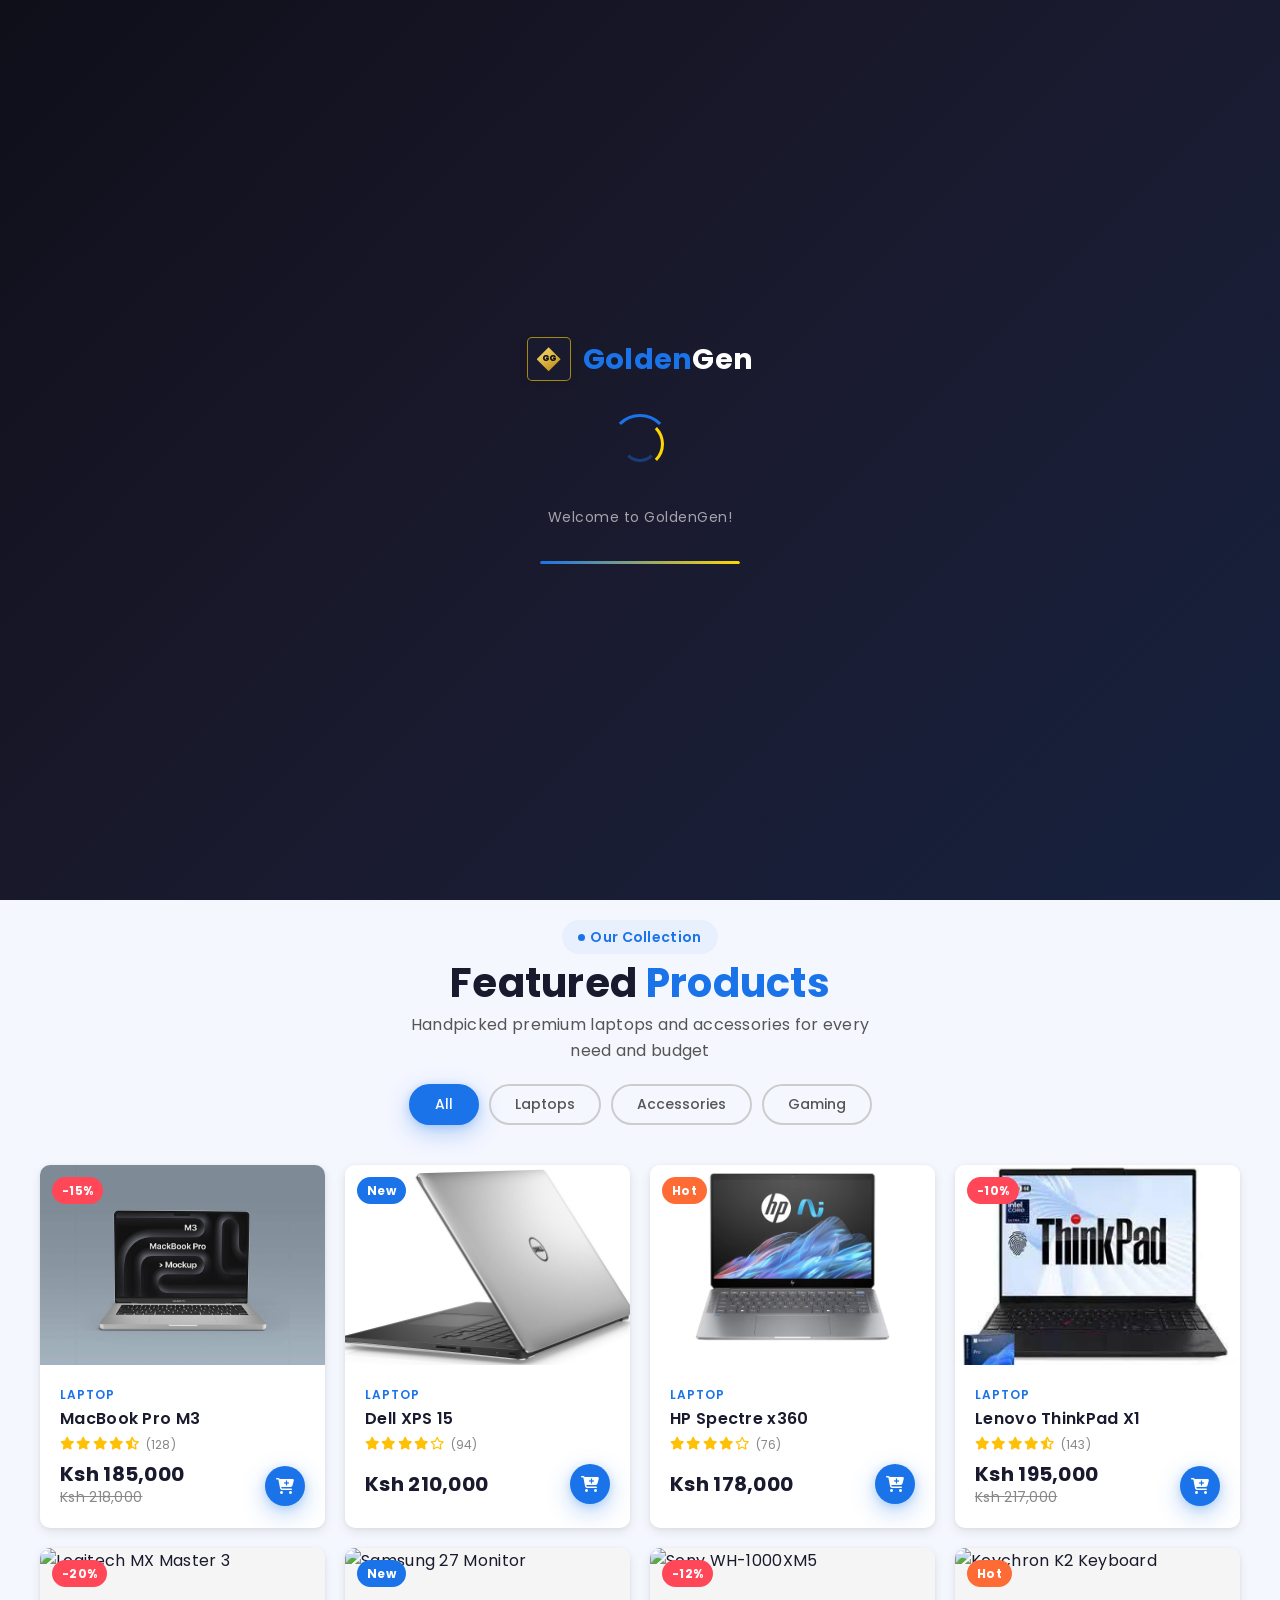
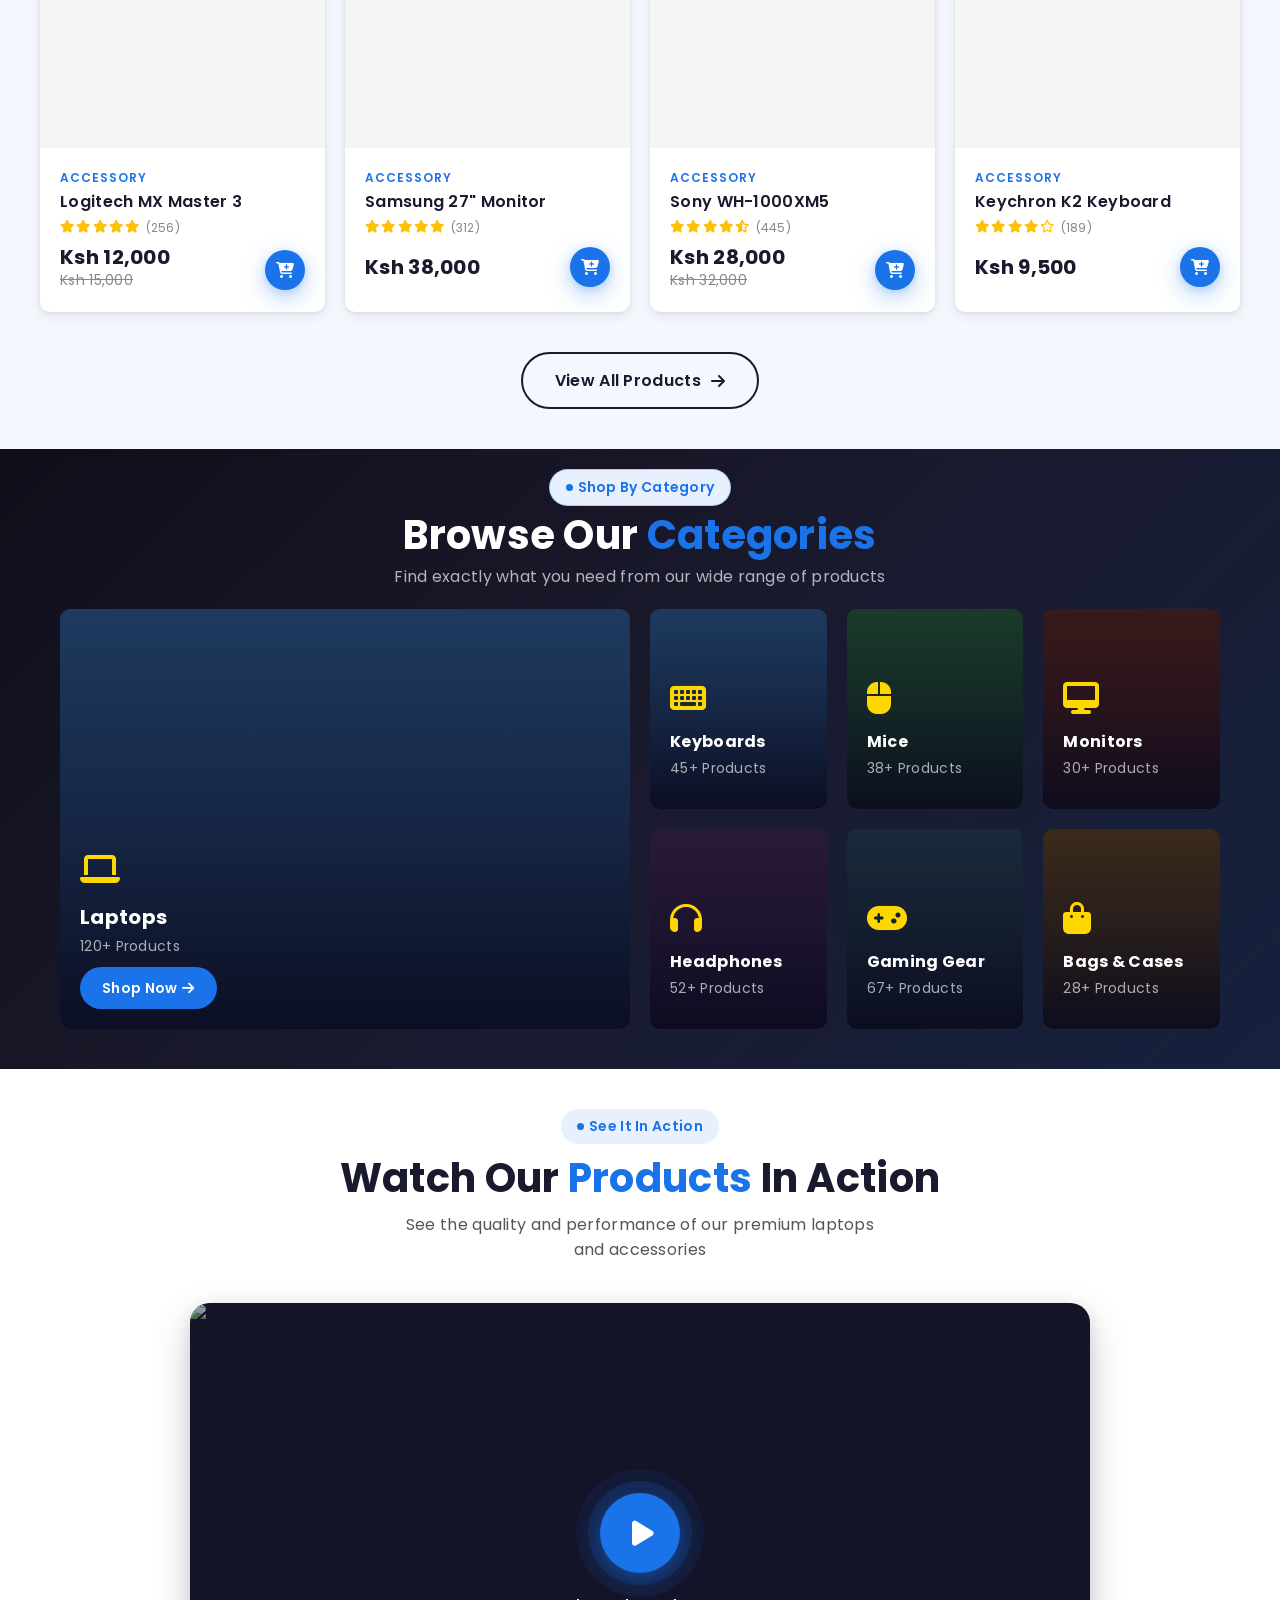
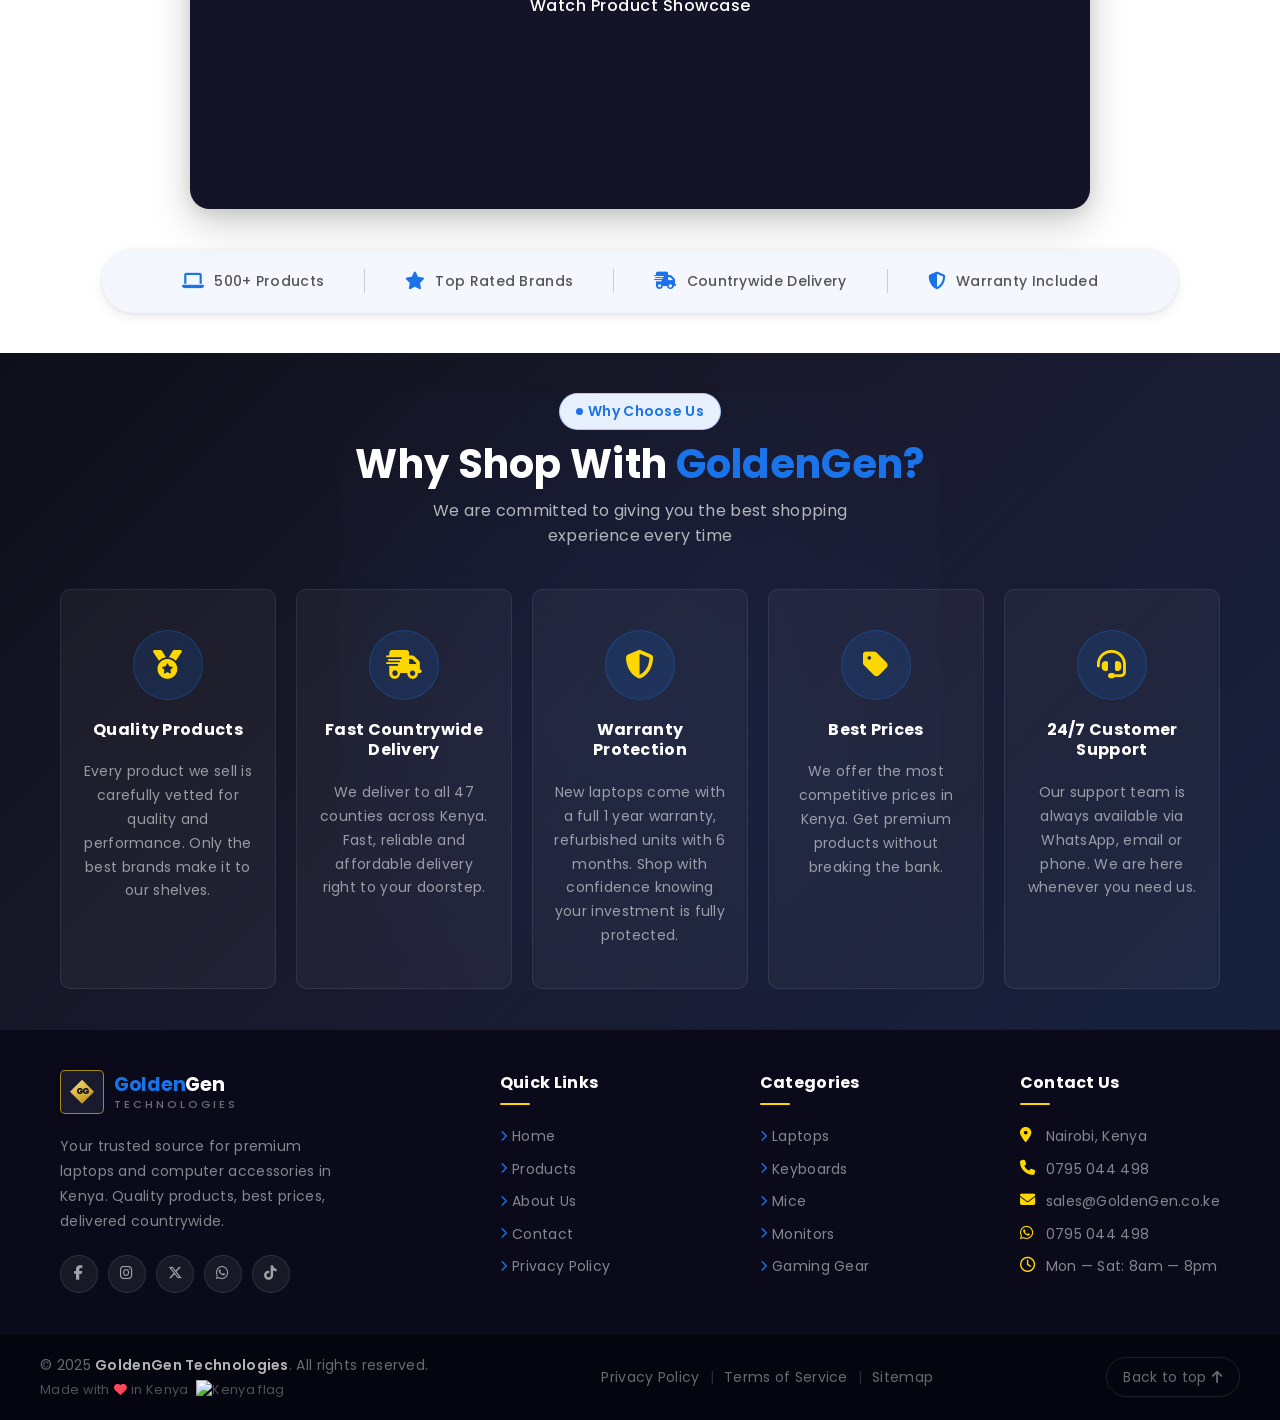
==== index.html @ 1275ffe2 "Refactor GoldenGen structure and expand product catalog" ====
<!doctype html>
<html lang="en">
  <head>
    <meta charset="UTF-8" />
    <meta name="viewport" content="width=device-width, initial-scale=1.0" />
    <title>GoldenGen Technologies | Laptops & Computer Accessories</title>

    <!-- Prevent flash of unstyled content -->
    <style>
      .loading-overlay {
        display: flex;
      }
      body {
        overflow: hidden;
      }
    </style>

    <link rel="stylesheet" href="css/styles.css" />

    <!--Google Fonts-->
    <link
      href="https://fonts.googleapis.com/css2?family=Poppins:wght@300;400;600;700&display=swap"
      rel="stylesheet"
    />

    <!--Font Awesome -->
    <link
      rel="stylesheet"
      href="https://cdnjs.cloudflare.com/ajax/libs/font-awesome/6.5.0/css/all.min.css"
    />
  </head>
  <body>
    <!-- Loading Overlay -->
    <div class="loading-overlay" id="loadingOverlay">
      <div class="loader-content">
        <!-- Logo -->
        <div class="loader-logo">
          <div class="logo-icon">
            <div class="logo-diamond">
              <span class="logo-letters">GG</span>
            </div>
          </div>
          <span class="loader-logo-text">
            <span class="loader-logo-golden">Golden</span>Gen
          </span>
        </div>

        <!-- Spinner -->
        <div class="loader-spinner">
          <div class="spinner-ring"></div>
          <div class="spinner-ring"></div>
          <div class="spinner-ring"></div>
        </div>

        <!-- Loading text -->
        <p class="loader-text" id="loaderText">Loading amazing products...</p>

        <!-- Progress bar -->
        <div class="loader-progress">
          <div class="loader-progress-fill" id="loaderProgress"></div>
        </div>
      </div>
    </div>

    <!--Announcement Bar-->
    <div class="announcement-bar">
      <div class="announcement-wrapper">
        <p class="announcement-text" id="announcementText">
          🇰🇪 Delivery countrywide - We deliver across Kenya
        </p>
        <div class="announcement-progress"></div>
      </div>
    </div>

    <!--Navbar-->
    <nav class="main-nav" aria-label="main-navigation">
      <div class="nav-container">
        <!--Nav brand-->
        <a href="index.html" class="nav-brand">
          <!-- Logo Icon -->
          <div class="logo-icon">
            <div class="logo-diamond">
              <span class="logo-letters">GG</span>
            </div>
          </div>

          <!-- Logo Text -->
          <div class="logo-text">
            <span class="logo-name">
              <span class="logo-golden">Golden</span>Gen
            </span>
            <span class="logo-tagline">Technologies</span>
          </div>
        </a>

        <!--Navigation links-->
        <div class="nav-links" id="nav-links">
          <a href="index.html" class="nav-link active">Home</a>
          <a href="products.html" class="nav-link">Products</a>
          <a href="about.html" class="nav-link">About</a>
          <a href="contact.html" class="nav-link">Contact</a>
        </div>

        <!--Right side icons-->
        <div class="nav-icons">
          <!--Search Bar-->
          <div class="nav-search" id="navSearch">
            <input
              type="text"
              placeholder="Search products..."
              class="search-input"
              id="searchInput"
            />
            <button
              class="search-btn"
              id="searchBtn"
              aria-label="Search products"
            >
              <i class="fa-solid fa-magnifying-glass"></i>
            </button>
          </div>

          <!--User Account-->
          <a href="#" class="account-icon">
            <i class="fa-solid fa-user"></i>
          </a>

          <!--Cart-->
          <a href="#" class="cart-icon">
            <i class="fa-solid fa-cart-shopping"></i>
            <span class="cart-count" id="cartCount">0</span>
          </a>

          <!--Dark Mode-->
          <button
            class="dark-mode-toggle"
            id="darkModeToggle"
            aria-label="Toggle dark mode"
          >
            <i class="fa-solid fa-moon"></i>
          </button>

          <!--Hamburger-->
          <button
            class="hamburger"
            id="hamburger"
            aria-label="Toggle navigation menu"
            aria-expanded="false"
            aria-controls="nav-links"
          >
            <i class="fa-solid fa-bars"></i>
          </button>
        </div>
      </div>
    </nav>

    <!-- HERO SECTION -->
    <section class="hero" id="hero">
      <!-- Background decorative circles -->
      <div class="hero-bg-circle hero-circle-1"></div>
      <div class="hero-bg-circle hero-circle-2"></div>
      <div class="hero-bg-circle hero-circle-3"></div>

      <div class="hero-container">
        <!-- Left Content -->
        <div class="hero-content">
          <!-- Greeting tag -->
          <div class="hero-tag">
            <span class="hero-tag-dot"></span>
            Welcome to GoldenGen Technologies
          </div>

          <!-- Main heading -->
          <h1 class="hero-heading">
            Premium Laptops &<br />
            <span class="hero-heading-highlight">Computer Accessories</span>
          </h1>

          <!-- Typewriter tagline -->
          <p class="hero-tagline">
            We sell
            <span class="typewriter" id="typewriter"></span>
          </p>

          <!-- Description -->
          <p class="hero-description">
            Discover the latest laptops, accessories and tech gear. Quality
            products, competitive prices and delivery countrywide across Kenya.
          </p>

          <!-- CTA Buttons -->
          <div class="hero-buttons">
            <a href="products.html" class="btn btn-primary">
              <i class="fa-solid fa-bolt"></i>
              Shop Now
            </a>
            <a href="products.html" class="btn btn-outline">
              Explore Products
              <i class="fa-solid fa-arrow-right"></i>
            </a>
          </div>

          <!-- Stats -->
          <div class="hero-stats">
            <div class="hero-stat">
              <span class="hero-stat-number">500+</span>
              <span class="hero-stat-label">Products</span>
            </div>
            <div class="hero-stat-divider"></div>
            <div class="hero-stat">
              <span class="hero-stat-number">2K+</span>
              <span class="hero-stat-label">Customers</span>
            </div>
            <div class="hero-stat-divider"></div>
            <div class="hero-stat">
              <span class="hero-stat-number">47</span>
              <span class="hero-stat-label">Counties</span>
            </div>
          </div>
        </div>

        <!-- Right Image -->
        <div class="hero-image-wrapper">
          <div class="hero-image-container">
            <img
              src="images/hero-laptop2.png"
              alt="Premium laptop"
              class="hero-image"
              id="heroImage"
            />
            <!-- Floating badges -->
            <div class="hero-badge hero-badge-1">
              <i class="fa-solid fa-shield-halved"></i>
              <span>Warranty Included</span>
            </div>
            <div class="hero-badge hero-badge-2">
              <i class="fa-solid fa-truck-fast"></i>
              <span>Free Delivery</span>
            </div>
            <div class="hero-badge hero-badge-3">
              <i class="fa-solid fa-star"></i>
              <span>Top Rated</span>
            </div>
          </div>
        </div>
      </div>

      <!-- Scroll indicator -->
      <div class="hero-scroll">
        <span>Scroll down</span>
        <div class="hero-scroll-line"></div>
      </div>
    </section>

    <!-- FEATURED PRODUCTS -->
    <section class="featured-products reveal" id="featured-products">
      <div class="section-container">
        <!-- Section Header -->
        <div class="section-header">
          <div class="section-tag">
            <span class="section-tag-dot"></span>
            Our Collection
          </div>
          <h2 class="section-title">
            Featured <span class="section-title-highlight">Products</span>
          </h2>
          <p class="section-subtitle">
            Handpicked premium laptops and accessories for every need and budget
          </p>
        </div>

        <!-- Filter Tabs -->
        <div class="filter-tabs">
          <button class="filter-tab active" data-filter="all">All</button>
          <button class="filter-tab" data-filter="laptops">Laptops</button>
          <button class="filter-tab" data-filter="accessories">
            Accessories
          </button>
          <button class="filter-tab" data-filter="gaming">Gaming</button>
        </div>

        <!-- Products Grid -->
        <div class="products-grid" id="productsGrid">
          <!-- LAPTOPS x-->

          <!-- Laptop 1 -->
          <div class="product-card" data-category="laptops">
            <div class="product-image-wrapper">
              <span class="product-badge product-badge-sale">-15%</span>
              <img
                src="images/macbook-pro-M3.jpg"
                alt="MacBook Pro M3"
                class="product-image"
              />
              <div class="product-overlay">
                <button class="product-quick-view">Quick View</button>
              </div>
            </div>
            <div class="product-info">
              <span class="product-category">Laptop</span>
              <h3 class="product-name">MacBook Pro M3</h3>
              <div class="product-rating">
                <i class="fa-solid fa-star"></i>
                <i class="fa-solid fa-star"></i>
                <i class="fa-solid fa-star"></i>
                <i class="fa-solid fa-star"></i>
                <i class="fa-solid fa-star-half-stroke"></i>
                <span class="product-rating-count">(128)</span>
              </div>
              <div class="product-price-row">
                <div class="product-prices">
                  <span class="product-price">Ksh 185,000</span>
                  <span class="product-price-old">Ksh 218,000</span>
                </div>
                <button class="product-cart-btn" aria-label="Add to cart">
                  <i class="fa-solid fa-cart-plus"></i>
                </button>
              </div>
            </div>
          </div>

          <!-- Laptop 2 -->
          <div class="product-card" data-category="laptops">
            <div class="product-image-wrapper">
              <span class="product-badge product-badge-new">New</span>
              <img
                src="images/dell-xps-15-9530.jpg"
                alt="Dell XPS 15"
                class="product-image"
              />
              <div class="product-overlay">
                <button class="product-quick-view">Quick View</button>
              </div>
            </div>
            <div class="product-info">
              <span class="product-category">Laptop</span>
              <h3 class="product-name">Dell XPS 15</h3>
              <div class="product-rating">
                <i class="fa-solid fa-star"></i>
                <i class="fa-solid fa-star"></i>
                <i class="fa-solid fa-star"></i>
                <i class="fa-solid fa-star"></i>
                <i class="fa-regular fa-star"></i>
                <span class="product-rating-count">(94)</span>
              </div>
              <div class="product-price-row">
                <div class="product-prices">
                  <span class="product-price">Ksh 210,000</span>
                </div>
                <button class="product-cart-btn" aria-label="Add to cart">
                  <i class="fa-solid fa-cart-plus"></i>
                </button>
              </div>
            </div>
          </div>

          <!-- Laptop 3 -->
          <div class="product-card" data-category="laptops">
            <div class="product-image-wrapper">
              <span class="product-badge product-badge-hot">Hot</span>
              <img
                src="images/hp-spectre-x360-14.jpg"
                alt="HP Spectre x360"
                class="product-image"
              />
              <div class="product-overlay">
                <button class="product-quick-view">Quick View</button>
              </div>
            </div>
            <div class="product-info">
              <span class="product-category">Laptop</span>
              <h3 class="product-name">HP Spectre x360</h3>
              <div class="product-rating">
                <i class="fa-solid fa-star"></i>
                <i class="fa-solid fa-star"></i>
                <i class="fa-solid fa-star"></i>
                <i class="fa-solid fa-star"></i>
                <i class="fa-regular fa-star"></i>
                <span class="product-rating-count">(76)</span>
              </div>
              <div class="product-price-row">
                <div class="product-prices">
                  <span class="product-price">Ksh 178,000</span>
                </div>
                <button class="product-cart-btn" aria-label="Add to cart">
                  <i class="fa-solid fa-cart-plus"></i>
                </button>
              </div>
            </div>
          </div>

          <!-- Laptop 4 -->
          <div class="product-card" data-category="laptops">
            <div class="product-image-wrapper">
              <span class="product-badge product-badge-sale">-10%</span>
              <img
                src="images/lenovo-thinkpad-x1-carbon-gen12.jpg"
                alt="Lenovo ThinkPad X1"
                class="product-image"
              />
              <div class="product-overlay">
                <button class="product-quick-view">Quick View</button>
              </div>
            </div>
            <div class="product-info">
              <span class="product-category">Laptop</span>
              <h3 class="product-name">Lenovo ThinkPad X1</h3>
              <div class="product-rating">
                <i class="fa-solid fa-star"></i>
                <i class="fa-solid fa-star"></i>
                <i class="fa-solid fa-star"></i>
                <i class="fa-solid fa-star"></i>
                <i class="fa-solid fa-star-half-stroke"></i>
                <span class="product-rating-count">(143)</span>
              </div>
              <div class="product-price-row">
                <div class="product-prices">
                  <span class="product-price">Ksh 195,000</span>
                  <span class="product-price-old">Ksh 217,000</span>
                </div>
                <button class="product-cart-btn" aria-label="Add to cart">
                  <i class="fa-solid fa-cart-plus"></i>
                </button>
              </div>
            </div>
          </div>

          <!-- ACCESSORIES -->

          <!-- Accessory 1 -->
          <div class="product-card" data-category="accessories">
            <div class="product-image-wrapper">
              <span class="product-badge product-badge-sale">-20%</span>
              <img
                src="images/product3.jpg"
                alt="Logitech MX Master 3"
                class="product-image"
              />
              <div class="product-overlay">
                <button class="product-quick-view">Quick View</button>
              </div>
            </div>
            <div class="product-info">
              <span class="product-category">Accessory</span>
              <h3 class="product-name">Logitech MX Master 3</h3>
              <div class="product-rating">
                <i class="fa-solid fa-star"></i>
                <i class="fa-solid fa-star"></i>
                <i class="fa-solid fa-star"></i>
                <i class="fa-solid fa-star"></i>
                <i class="fa-solid fa-star"></i>
                <span class="product-rating-count">(256)</span>
              </div>
              <div class="product-price-row">
                <div class="product-prices">
                  <span class="product-price">Ksh 12,000</span>
                  <span class="product-price-old">Ksh 15,000</span>
                </div>
                <button class="product-cart-btn" aria-label="Add to cart">
                  <i class="fa-solid fa-cart-plus"></i>
                </button>
              </div>
            </div>
          </div>

          <!-- Accessory 2 -->
          <div class="product-card" data-category="accessories">
            <div class="product-image-wrapper">
              <span class="product-badge product-badge-new">New</span>
              <img
                src="images/product7.jpg"
                alt="Samsung 27 Monitor"
                class="product-image"
              />
              <div class="product-overlay">
                <button class="product-quick-view">Quick View</button>
              </div>
            </div>
            <div class="product-info">
              <span class="product-category">Accessory</span>
              <h3 class="product-name">Samsung 27" Monitor</h3>
              <div class="product-rating">
                <i class="fa-solid fa-star"></i>
                <i class="fa-solid fa-star"></i>
                <i class="fa-solid fa-star"></i>
                <i class="fa-solid fa-star"></i>
                <i class="fa-solid fa-star"></i>
                <span class="product-rating-count">(312)</span>
              </div>
              <div class="product-price-row">
                <div class="product-prices">
                  <span class="product-price">Ksh 38,000</span>
                </div>
                <button class="product-cart-btn" aria-label="Add to cart">
                  <i class="fa-solid fa-cart-plus"></i>
                </button>
              </div>
            </div>
          </div>

          <!-- Accessory 3 -->
          <div class="product-card" data-category="accessories">
            <div class="product-image-wrapper">
              <span class="product-badge product-badge-sale">-12%</span>
              <img
                src="images/product9.jpg"
                alt="Sony WH-1000XM5"
                class="product-image"
              />
              <div class="product-overlay">
                <button class="product-quick-view">Quick View</button>
              </div>
            </div>
            <div class="product-info">
              <span class="product-category">Accessory</span>
              <h3 class="product-name">Sony WH-1000XM5</h3>
              <div class="product-rating">
                <i class="fa-solid fa-star"></i>
                <i class="fa-solid fa-star"></i>
                <i class="fa-solid fa-star"></i>
                <i class="fa-solid fa-star"></i>
                <i class="fa-solid fa-star-half-stroke"></i>
                <span class="product-rating-count">(445)</span>
              </div>
              <div class="product-price-row">
                <div class="product-prices">
                  <span class="product-price">Ksh 28,000</span>
                  <span class="product-price-old">Ksh 32,000</span>
                </div>
                <button class="product-cart-btn" aria-label="Add to cart">
                  <i class="fa-solid fa-cart-plus"></i>
                </button>
              </div>
            </div>
          </div>

          <!-- Accessory 4 -->
          <div class="product-card" data-category="accessories">
            <div class="product-image-wrapper">
              <span class="product-badge product-badge-hot">Hot</span>
              <img
                src="images/product10.jpg"
                alt="Keychron K2 Keyboard"
                class="product-image"
              />
              <div class="product-overlay">
                <button class="product-quick-view">Quick View</button>
              </div>
            </div>
            <div class="product-info">
              <span class="product-category">Accessory</span>
              <h3 class="product-name">Keychron K2 Keyboard</h3>
              <div class="product-rating">
                <i class="fa-solid fa-star"></i>
                <i class="fa-solid fa-star"></i>
                <i class="fa-solid fa-star"></i>
                <i class="fa-solid fa-star"></i>
                <i class="fa-regular fa-star"></i>
                <span class="product-rating-count">(189)</span>
              </div>
              <div class="product-price-row">
                <div class="product-prices">
                  <span class="product-price">Ksh 9,500</span>
                </div>
                <button class="product-cart-btn" aria-label="Add to cart">
                  <i class="fa-solid fa-cart-plus"></i>
                </button>
              </div>
            </div>
          </div>

          <!-- GAMING -->

          <!-- Gaming 1 -->
          <div class="product-card" data-category="gaming">
            <div class="product-image-wrapper">
              <span class="product-badge product-badge-hot">Hot</span>
              <img
                src="images/product4.jpg"
                alt="ASUS ROG Zephyrus"
                class="product-image"
              />
              <div class="product-overlay">
                <button class="product-quick-view">Quick View</button>
              </div>
            </div>
            <div class="product-info">
              <span class="product-category">Gaming</span>
              <h3 class="product-name">ASUS ROG Zephyrus</h3>
              <div class="product-rating">
                <i class="fa-solid fa-star"></i>
                <i class="fa-solid fa-star"></i>
                <i class="fa-solid fa-star"></i>
                <i class="fa-solid fa-star"></i>
                <i class="fa-solid fa-star-half-stroke"></i>
                <span class="product-rating-count">(187)</span>
              </div>
              <div class="product-price-row">
                <div class="product-prices">
                  <span class="product-price">Ksh 245,000</span>
                </div>
                <button class="product-cart-btn" aria-label="Add to cart">
                  <i class="fa-solid fa-cart-plus"></i>
                </button>
              </div>
            </div>
          </div>

          <!-- Gaming 2 -->
          <div class="product-card" data-category="gaming">
            <div class="product-image-wrapper">
              <span class="product-badge product-badge-sale">-25%</span>
              <img
                src="images/product8.jpg"
                alt="Razer BlackWidow V4"
                class="product-image"
              />
              <div class="product-overlay">
                <button class="product-quick-view">Quick View</button>
              </div>
            </div>
            <div class="product-info">
              <span class="product-category">Gaming</span>
              <h3 class="product-name">Razer BlackWidow V4</h3>
              <div class="product-rating">
                <i class="fa-solid fa-star"></i>
                <i class="fa-solid fa-star"></i>
                <i class="fa-solid fa-star"></i>
                <i class="fa-solid fa-star"></i>
                <i class="fa-regular fa-star"></i>
                <span class="product-rating-count">(201)</span>
              </div>
              <div class="product-price-row">
                <div class="product-prices">
                  <span class="product-price">Ksh 18,000</span>
                  <span class="product-price-old">Ksh 24,000</span>
                </div>
                <button class="product-cart-btn" aria-label="Add to cart">
                  <i class="fa-solid fa-cart-plus"></i>
                </button>
              </div>
            </div>
          </div>

          <!-- Gaming 3 -->
          <div class="product-card" data-category="gaming">
            <div class="product-image-wrapper">
              <span class="product-badge product-badge-new">New</span>
              <img
                src="images/product11.jpg"
                alt="Logitech G Pro X"
                class="product-image"
              />
              <div class="product-overlay">
                <button class="product-quick-view">Quick View</button>
              </div>
            </div>
            <div class="product-info">
              <span class="product-category">Gaming</span>
              <h3 class="product-name">Logitech G Pro X</h3>
              <div class="product-rating">
                <i class="fa-solid fa-star"></i>
                <i class="fa-solid fa-star"></i>
                <i class="fa-solid fa-star"></i>
                <i class="fa-solid fa-star"></i>
                <i class="fa-solid fa-star-half-stroke"></i>
                <span class="product-rating-count">(334)</span>
              </div>
              <div class="product-price-row">
                <div class="product-prices">
                  <span class="product-price">Ksh 14,500</span>
                </div>
                <button class="product-cart-btn" aria-label="Add to cart">
                  <i class="fa-solid fa-cart-plus"></i>
                </button>
              </div>
            </div>
          </div>

          <!-- Gaming 4 -->
          <div class="product-card" data-category="gaming">
            <div class="product-image-wrapper">
              <span class="product-badge product-badge-sale">-18%</span>
              <img
                src="images/product12.jpg"
                alt="SteelSeries Arctis 7"
                class="product-image"
              />
              <div class="product-overlay">
                <button class="product-quick-view">Quick View</button>
              </div>
            </div>
            <div class="product-info">
              <span class="product-category">Gaming</span>
              <h3 class="product-name">SteelSeries Arctis 7</h3>
              <div class="product-rating">
                <i class="fa-solid fa-star"></i>
                <i class="fa-solid fa-star"></i>
                <i class="fa-solid fa-star"></i>
                <i class="fa-solid fa-star"></i>
                <i class="fa-regular fa-star"></i>
                <span class="product-rating-count">(278)</span>
              </div>
              <div class="product-price-row">
                <div class="product-prices">
                  <span class="product-price">Ksh 16,500</span>
                  <span class="product-price-old">Ksh 20,000</span>
                </div>
                <button class="product-cart-btn" aria-label="Add to cart">
                  <i class="fa-solid fa-cart-plus"></i>
                </button>
              </div>
            </div>
          </div>
        </div>

        <!-- View All Button -->
        <div class="section-footer">
          <a href="products.html" class="btn btn-outline-dark">
            View All Products
            <i class="fa-solid fa-arrow-right"></i>
          </a>
        </div>
      </div>
    </section>

    <!-- CATEGORIES SECTION -->
    <section class="categories reveal" id="categories">
      <div class="section-container">
        <!-- Section Header -->
        <div class="section-header">
          <div class="section-tag categories-tag">
            <span class="section-tag-dot"></span>
            Shop By Category
          </div>
          <h2 class="section-title categories-title">
            Browse Our <span class="section-title-highlight">Categories</span>
          </h2>
          <p class="section-subtitle categories-subtitle">
            Find exactly what you need from our wide range of products
          </p>
        </div>

        <!-- Categories Grid -->
        <div class="categories-grid">
          <!-- Big Card — Laptops -->
          <div class="category-card category-card-big cat-laptops">
            <div class="category-overlay"></div>
            <div class="category-content">
              <div class="category-icon">
                <i class="fa-solid fa-laptop"></i>
              </div>
              <h3 class="category-name">Laptops</h3>
              <p class="category-count">120+ Products</p>
              <a href="products.html" class="category-btn">
                Shop Now <i class="fa-solid fa-arrow-right"></i>
              </a>
            </div>
          </div>

          <!-- Small Cards -->
          <div class="categories-small-grid">
            <div class="category-card category-card-small cat-keyboards">
              <div class="category-overlay"></div>
              <div class="category-content">
                <div class="category-icon">
                  <i class="fa-solid fa-keyboard"></i>
                </div>
                <h3 class="category-name">Keyboards</h3>
                <p class="category-count">45+ Products</p>
              </div>
            </div>

            <div class="category-card category-card-small cat-mice">
              <div class="category-overlay"></div>
              <div class="category-content">
                <div class="category-icon">
                  <i class="fa-solid fa-computer-mouse"></i>
                </div>
                <h3 class="category-name">Mice</h3>
                <p class="category-count">38+ Products</p>
              </div>
            </div>

            <div class="category-card category-card-small cat-monitors">
              <div class="category-overlay"></div>
              <div class="category-content">
                <div class="category-icon">
                  <i class="fa-solid fa-desktop"></i>
                </div>
                <h3 class="category-name">Monitors</h3>
                <p class="category-count">30+ Products</p>
              </div>
            </div>

            <div class="category-card category-card-small cat-headphones">
              <div class="category-overlay"></div>
              <div class="category-content">
                <div class="category-icon">
                  <i class="fa-solid fa-headphones"></i>
                </div>
                <h3 class="category-name">Headphones</h3>
                <p class="category-count">52+ Products</p>
              </div>
            </div>

            <div class="category-card category-card-small cat-gaming">
              <div class="category-overlay"></div>
              <div class="category-content">
                <div class="category-icon">
                  <i class="fa-solid fa-gamepad"></i>
                </div>
                <h3 class="category-name">Gaming Gear</h3>
                <p class="category-count">67+ Products</p>
              </div>
            </div>

            <div class="category-card category-card-small cat-bags">
              <div class="category-overlay"></div>
              <div class="category-content">
                <div class="category-icon">
                  <i class="fa-solid fa-bag-shopping"></i>
                </div>
                <h3 class="category-name">Bags & Cases</h3>
                <p class="category-count">28+ Products</p>
              </div>
            </div>
          </div>
        </div>
      </div>
    </section>

    <!-- VIDEO SECTION -->
    <section class="video-section reveal" id="video-section">
      <div class="section-container">
        <!-- Section Header -->
        <div class="section-header">
          <div class="section-tag">
            <span class="section-tag-dot"></span>
            See It In Action
          </div>
          <h2 class="section-title">
            Watch Our <span class="section-title-highlight">Products</span> In
            Action
          </h2>
          <p class="section-subtitle">
            See the quality and performance of our premium laptops and
            accessories
          </p>
        </div>

        <!-- Video Wrapper -->
        <div class="video-wrapper">
          <!-- Thumbnail & Play Button -->
          <div class="video-container" id="videoContainer">
            <!-- Video Thumbnail -->
            <img
              src="images/video-thumbnail.png"
              alt="Product showcase video"
              class="video-thumbnail"
              id="videoThumbnail"
            />

            <!-- Play Button Overlay -->
            <div class="video-play-overlay" id="videoPlayOverlay">
              <button
                class="video-play-btn"
                id="videoPlayBtn"
                aria-label="Play video"
              >
                <i class="fa-solid fa-play"></i>
              </button>
              <p class="video-play-text">Watch Product Showcase</p>
            </div>

            <!-- Actual Video (hidden until play clicked) -->
            <video
              class="video-player"
              id="videoPlayer"
              controls
              preload="none"
            >
              <source src="videos/showcase.mp4" type="video/mp4" />
              Your browser does not support the video tag.
            </video>
          </div>

          <!-- Video Stats Row -->
          <div class="video-stats">
            <div class="video-stat">
              <i class="fa-solid fa-laptop"></i>
              <span>500+ Products</span>
            </div>
            <div class="video-stat-divider"></div>
            <div class="video-stat">
              <i class="fa-solid fa-star"></i>
              <span>Top Rated Brands</span>
            </div>
            <div class="video-stat-divider"></div>
            <div class="video-stat">
              <i class="fa-solid fa-truck-fast"></i>
              <span>Countrywide Delivery</span>
            </div>
            <div class="video-stat-divider"></div>
            <div class="video-stat">
              <i class="fa-solid fa-shield-halved"></i>
              <span>Warranty Included</span>
            </div>
          </div>
        </div>
      </div>
    </section>

    <!-- WHY CHOOSE US -->
    <section class="why-us reveal" id="why-us">
      <div class="section-container">
        <!-- Section Header -->
        <div class="section-header">
          <div class="section-tag why-us-tag">
            <span class="section-tag-dot"></span>
            Why Choose Us
          </div>
          <h2 class="section-title why-us-title">
            Why Shop With
            <span class="section-title-highlight">GoldenGen?</span>
          </h2>
          <p class="section-subtitle why-us-subtitle">
            We are committed to giving you the best shopping experience every
            time
          </p>
        </div>

        <!-- Cards Grid -->
        <div class="why-us-grid">
          <!-- Card 1 — Quality Products -->
          <div class="why-us-card">
            <div class="why-us-icon-wrapper">
              <i class="fa-solid fa-medal"></i>
            </div>
            <h3 class="why-us-title-card">Quality Products</h3>
            <p class="why-us-desc">
              Every product we sell is carefully vetted for quality and
              performance. Only the best brands make it to our shelves.
            </p>
          </div>

          <!-- Card 2 — Fast Delivery -->
          <div class="why-us-card">
            <div class="why-us-icon-wrapper">
              <i class="fa-solid fa-truck-fast"></i>
            </div>
            <h3 class="why-us-title-card">Fast Countrywide Delivery</h3>
            <p class="why-us-desc">
              We deliver to all 47 counties across Kenya. Fast, reliable and
              affordable delivery right to your doorstep.
            </p>
          </div>

          <!-- Card 3 — Warranty -->
          <div class="why-us-card">
            <div class="why-us-icon-wrapper">
              <i class="fa-solid fa-shield-halved"></i>
            </div>
            <h3 class="why-us-title-card">Warranty Protection</h3>
            <p class="why-us-desc">
              New laptops come with a full 1 year warranty, refurbished units
              with 6 months. Shop with confidence knowing your investment is
              fully protected.
            </p>
          </div>

          <!-- Card 4 — Best Prices -->
          <div class="why-us-card">
            <div class="why-us-icon-wrapper">
              <i class="fa-solid fa-tag"></i>
            </div>
            <h3 class="why-us-title-card">Best Prices</h3>
            <p class="why-us-desc">
              We offer the most competitive prices in Kenya. Get premium
              products without breaking the bank.
            </p>
          </div>

          <!-- Card 5 — 24/7 Support -->
          <div class="why-us-card">
            <div class="why-us-icon-wrapper">
              <i class="fa-solid fa-headset"></i>
            </div>
            <h3 class="why-us-title-card">24/7 Customer Support</h3>
            <p class="why-us-desc">
              Our support team is always available via WhatsApp, email or phone.
              We are here whenever you need us.
            </p>
          </div>
        </div>
      </div>
    </section>

    <!-- QUICK LINKS -->
    <section class="quick-links reveal" id="quick-links">
      <div class="section-container">
        <div class="quick-links-grid">
          <!-- Brand Column -->
          <div class="quick-links-brand">
            <a href="index.html" class="nav-brand quick-links-logo">
              <div class="logo-icon">
                <div class="logo-diamond">
                  <span class="logo-letters">GG</span>
                </div>
              </div>
              <div class="logo-text">
                <span class="logo-name">
                  <span class="logo-golden">Golden</span>Gen
                </span>
                <span class="logo-tagline">Technologies</span>
              </div>
            </a>
            <p class="quick-links-brand-desc">
              Your trusted source for premium laptops and computer accessories
              in Kenya. Quality products, best prices, delivered countrywide.
            </p>
            <div class="quick-links-social">
              <a href="#" class="social-icon" aria-label="Facebook">
                <i class="fa-brands fa-facebook-f"></i>
              </a>
              <a href="#" class="social-icon" aria-label="Instagram">
                <i class="fa-brands fa-instagram"></i>
              </a>
              <a href="#" class="social-icon" aria-label="Twitter">
                <i class="fa-brands fa-x-twitter"></i>
              </a>
              <a href="#" class="social-icon" aria-label="WhatsApp">
                <i class="fa-brands fa-whatsapp"></i>
              </a>
              <a href="#" class="social-icon" aria-label="TikTok">
                <i class="fa-brands fa-tiktok"></i>
              </a>
            </div>
          </div>

          <!-- Quick Links Column -->
          <div class="quick-links-col">
            <h4 class="quick-links-heading">Quick Links</h4>
            <ul class="quick-links-list">
              <li>
                <a href="index.html" class="quick-link-item">
                  <i class="fa-solid fa-chevron-right"></i> Home
                </a>
              </li>
              <li>
                <a href="products.html" class="quick-link-item">
                  <i class="fa-solid fa-chevron-right"></i> Products
                </a>
              </li>
              <li>
                <a href="about.html" class="quick-link-item">
                  <i class="fa-solid fa-chevron-right"></i> About Us
                </a>
              </li>
              <li>
                <a href="contact.html" class="quick-link-item">
                  <i class="fa-solid fa-chevron-right"></i> Contact
                </a>
              </li>
              <li>
                <a href="#" class="quick-link-item">
                  <i class="fa-solid fa-chevron-right"></i> Privacy Policy
                </a>
              </li>
            </ul>
          </div>

          <!-- Categories Column -->
          <div class="quick-links-col">
            <h4 class="quick-links-heading">Categories</h4>
            <ul class="quick-links-list">
              <li>
                <a href="products.html" class="quick-link-item">
                  <i class="fa-solid fa-chevron-right"></i> Laptops
                </a>
              </li>
              <li>
                <a href="products.html" class="quick-link-item">
                  <i class="fa-solid fa-chevron-right"></i> Keyboards
                </a>
              </li>
              <li>
                <a href="products.html" class="quick-link-item">
                  <i class="fa-solid fa-chevron-right"></i> Mice
                </a>
              </li>
              <li>
                <a href="products.html" class="quick-link-item">
                  <i class="fa-solid fa-chevron-right"></i> Monitors
                </a>
              </li>
              <li>
                <a href="products.html" class="quick-link-item">
                  <i class="fa-solid fa-chevron-right"></i> Gaming Gear
                </a>
              </li>
            </ul>
          </div>

          <!-- Contact Column -->
          <div class="quick-links-col">
            <h4 class="quick-links-heading">Contact Us</h4>
            <ul class="quick-links-list">
              <li class="quick-link-contact">
                <i class="fa-solid fa-location-dot"></i>
                <span>Nairobi, Kenya</span>
              </li>
              <li class="quick-link-contact">
                <i class="fa-solid fa-phone"></i>
                <span>0795 044 498</span>
              </li>
              <li class="quick-link-contact">
                <i class="fa-solid fa-envelope"></i>
                <span>sales@GoldenGen.co.ke</span>
              </li>
              <li class="quick-link-contact">
                <i class="fa-brands fa-whatsapp"></i>
                <span>0795 044 498</span>
              </li>
              <li class="quick-link-contact">
                <i class="fa-regular fa-clock"></i>
                <span>Mon — Sat: 8am — 8pm</span>
              </li>
            </ul>
          </div>
        </div>
      </div>
    </section>

    <!-- FOOTER -->
    <footer class="footer" id="footer">
      <div class="footer-container">
        <!-- Left — Copyright -->
        <div class="footer-left">
          <p class="footer-copy">
            &copy; 2025
            <span class="footer-brand-name">GoldenGen Technologies</span>. All
            rights reserved.
          </p>
          <p class="footer-made">
            Made with <i class="fa-solid fa-heart footer-heart"></i> in Kenya
            <img
              src="https://flagcdn.com/16x12/ke.png"
              alt="Kenya flag"
              style="
                display: inline-block;
                vertical-align: middle;
                margin-left: 4px;
              "
            />
          </p>
        </div>

        <!-- Center — Links -->
        <div class="footer-center">
          <a href="#" class="footer-link">Privacy Policy</a>
          <span class="footer-divider">|</span>
          <a href="#" class="footer-link">Terms of Service</a>
          <span class="footer-divider">|</span>
          <a href="#" class="footer-link">Sitemap</a>
        </div>

        <!-- Right — Back to top -->
        <div class="footer-right">
          <a href="#hero" class="footer-top-btn" id="backToTop">
            Back to top <i class="fa-solid fa-arrow-up"></i>
          </a>
        </div>
      </div>
    </footer>

    <!-- Background Music -->
    <audio id="bgMusic" loop preload="none">
      <source src="videos/background.mp3" type="audio/mpeg" />
    </audio>

    <!-- Screen reader announcer for dark mode -->
    <div id="srAnnouncer" aria-live="polite" class="sr-only"></div>

    <script src="js/shared.js"></script>
    <script src="js/main.js"></script>
  </body>
</html>
---- css/styles.css ----
/* ============================================
   GOLDENGEN TECHNOLOGIES — MAIN STYLESHEET
   ============================================ */

/* ===== BASE ===== */
@import url("./base/variables.css");
@import url("./base/reset.css");
@import url("./base/utilities.css");

/* ===== COMPONENTS ===== */
@import url("./components/buttons.css");
@import url("./components/announcement.css");
@import url("./components/navbar.css");
@import url("./components/hero.css");
@import url("./components/products.css");
@import url("./components/categories.css");
@import url("./components/video.css");
@import url("./components/why-us.css");
@import url("./components/quick-links.css");
@import url("./components/footer.css");

/* ===== LAYOUT ===== */
@import url("./layout/containers.css");
@import url("./layout/responsive.css");

/* ===== THEMES ===== */
@import url("./themes/dark-mode.css");

/* ===== PAGES ===== */
@import url("./pages/products.css");
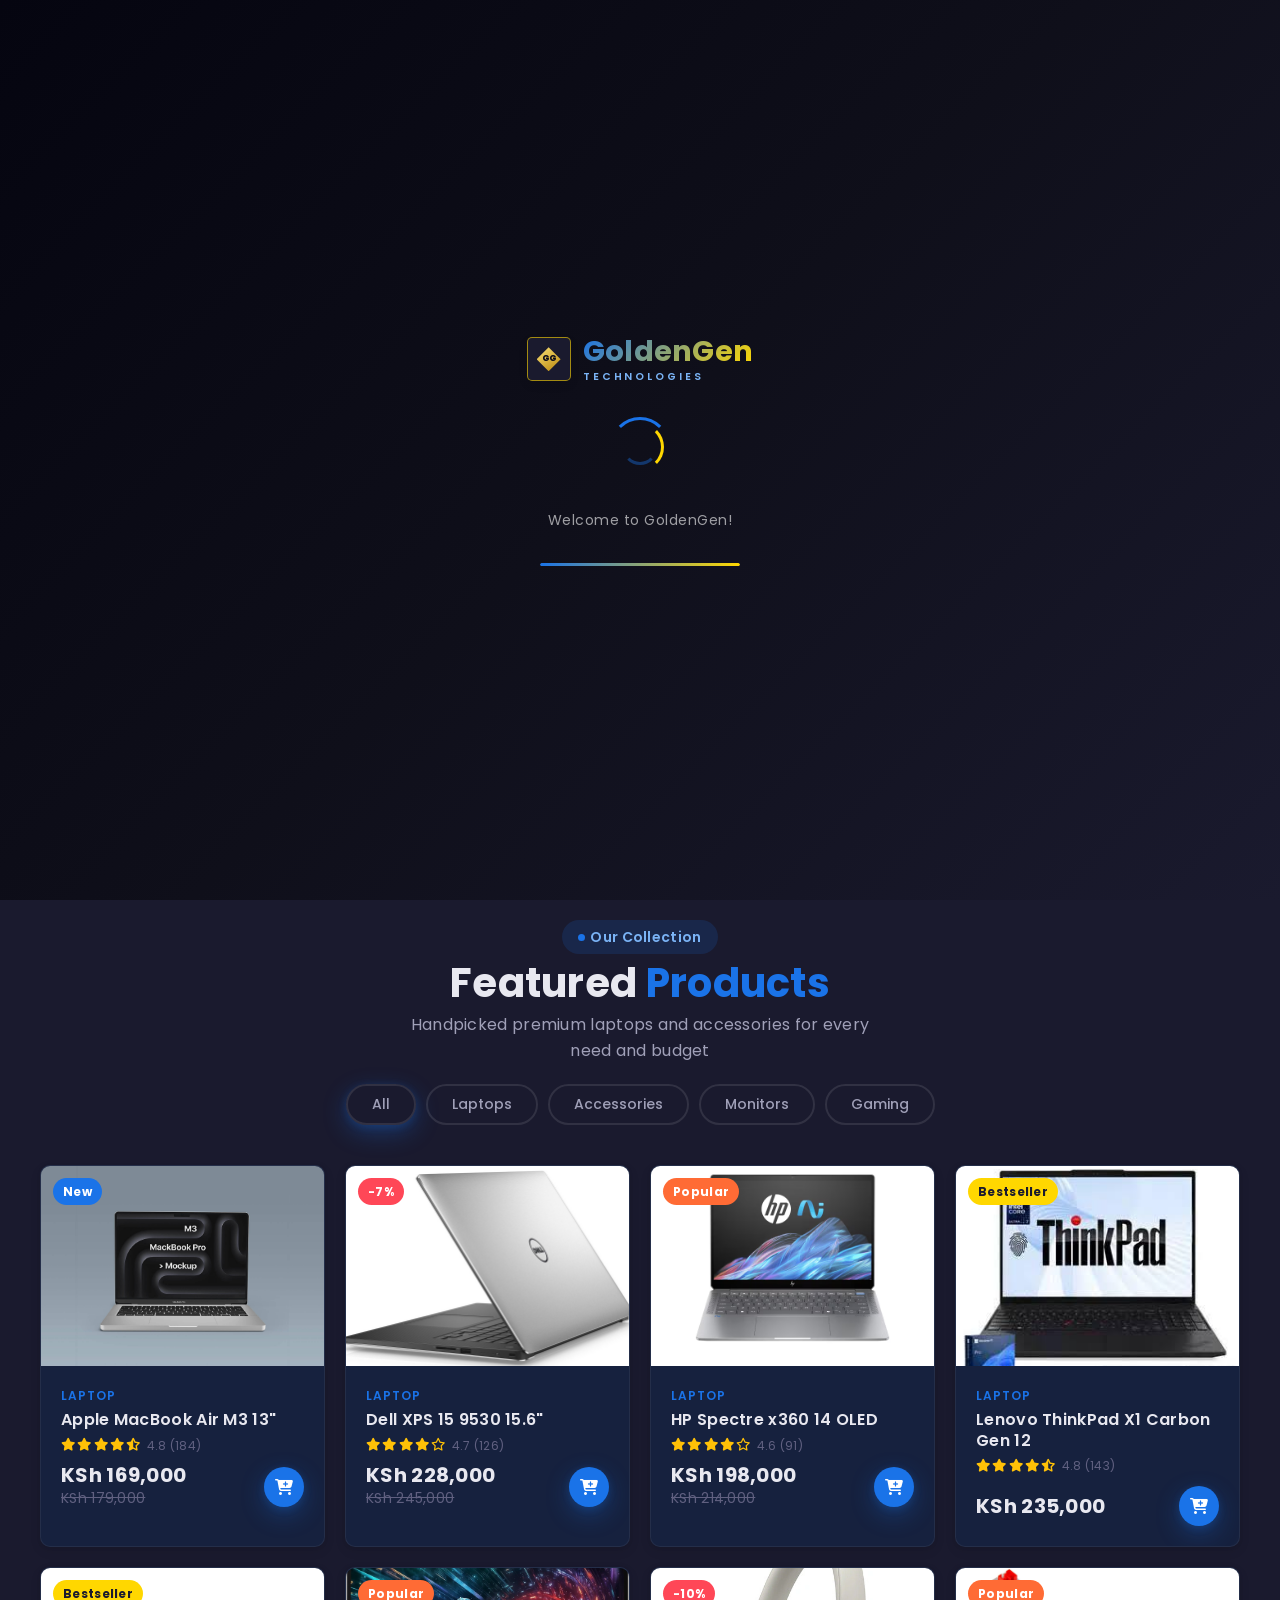
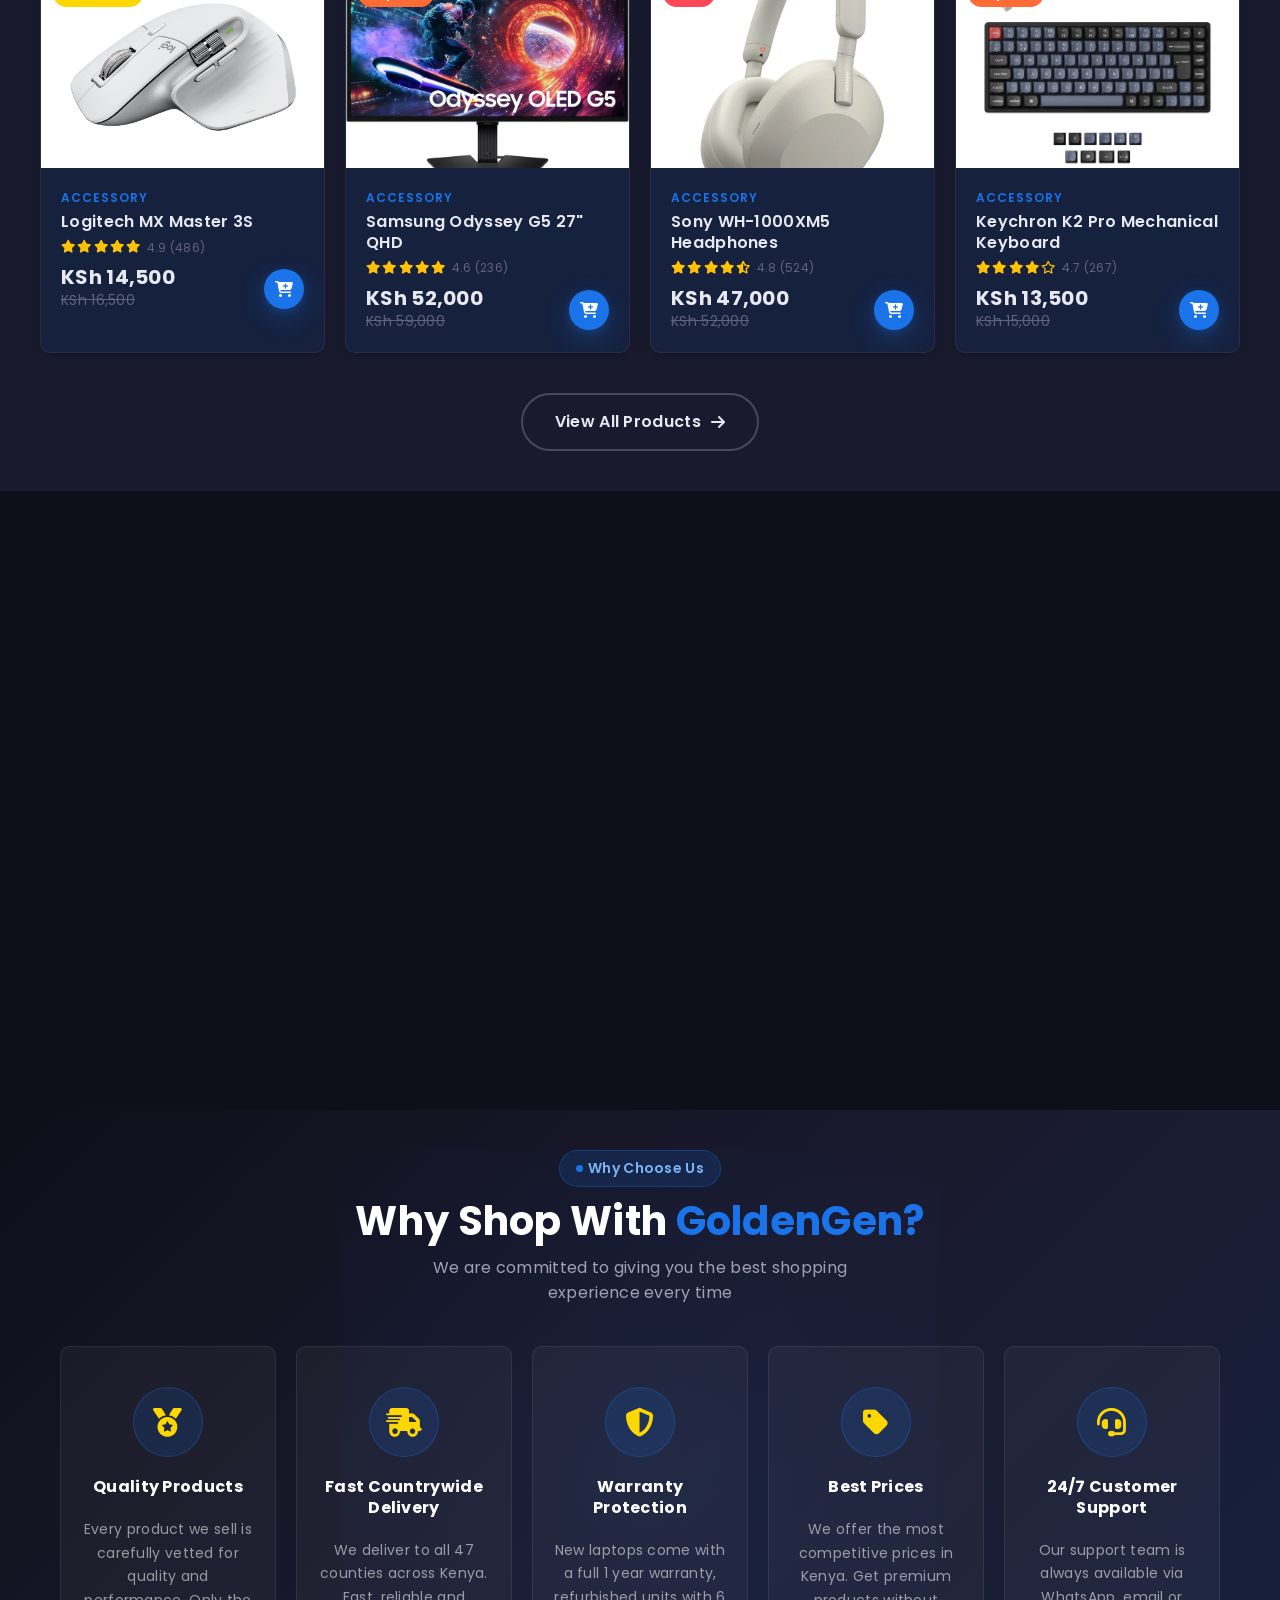
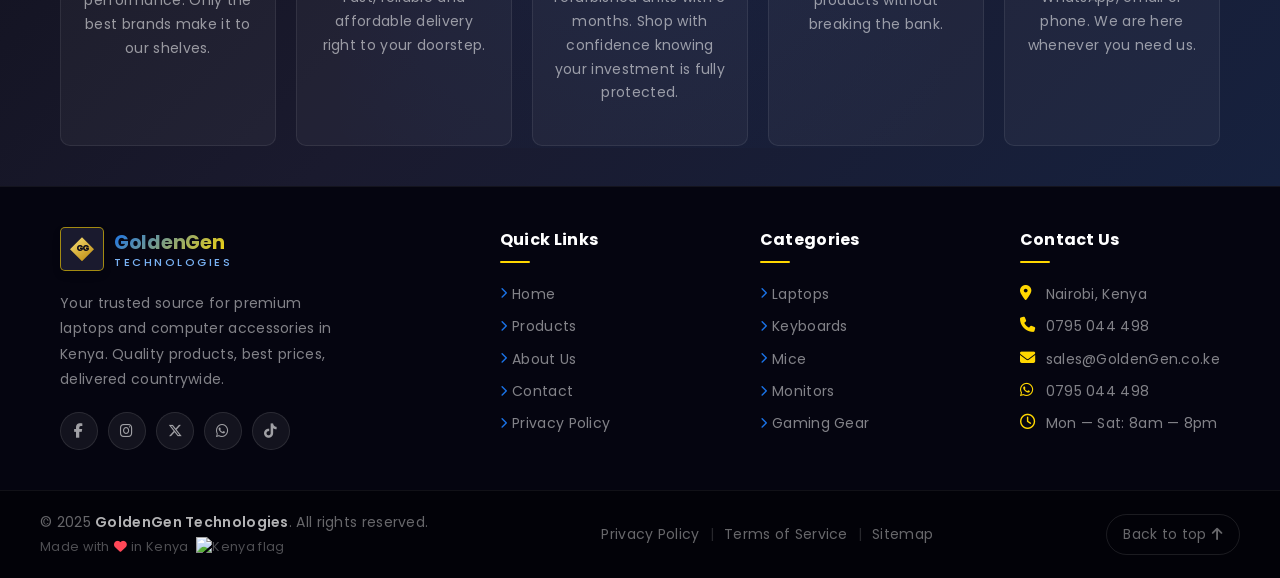
==== commit 402bda99: "Improve GoldenGen shopping experience and architecture" ====
--- a/index.html
+++ b/index.html
@@ -29,19 +29,21 @@
       href="https://cdnjs.cloudflare.com/ajax/libs/font-awesome/6.5.0/css/all.min.css"
     />
   </head>
-  <body>
+  <body class="dark-mode">
     <!-- Loading Overlay -->
     <div class="loading-overlay" id="loadingOverlay">
       <div class="loader-content">
-        <!-- Logo -->
         <div class="loader-logo">
           <div class="logo-icon">
             <div class="logo-diamond">
               <span class="logo-letters">GG</span>
             </div>
           </div>
-          <span class="loader-logo-text">
-            <span class="loader-logo-golden">Golden</span>Gen
+          <span class="loader-logo-copy">
+            <span class="loader-logo-text">
+              <span class="loader-logo-golden">Golden</span>Gen
+            </span>
+            <span class="loader-logo-technologies">Technologies</span>
           </span>
         </div>
 
@@ -126,19 +128,44 @@
           </a>
 
           <!--Cart-->
-          <a href="#" class="cart-icon">
-            <i class="fa-solid fa-cart-shopping"></i>
-            <span class="cart-count" id="cartCount">0</span>
-          </a>
-
-          <!--Dark Mode-->
-          <button
-            class="dark-mode-toggle"
-            id="darkModeToggle"
-            aria-label="Toggle dark mode"
-          >
-            <i class="fa-solid fa-moon"></i>
-          </button>
+          <div class="cart-widget">
+            <a
+              href="#"
+              class="cart-icon"
+              aria-label="Shopping cart"
+              aria-expanded="false"
+              id="cartToggle"
+            >
+              <i class="fa-solid fa-cart-shopping" aria-hidden="true"></i>
+              <span class="cart-count" id="cartCount">0</span>
+            </a>
+
+            <div class="cart-dropdown" id="cartDropdown">
+              <div class="cart-dropdown-header">
+                <h3>Your Cart</h3>
+                <button
+                  type="button"
+                  class="cart-dropdown-close"
+                  id="cartDropdownClose"
+                  aria-label="Close cart"
+                >
+                  <i class="fa-solid fa-xmark"></i>
+                </button>
+              </div>
+
+              <div class="cart-dropdown-items" id="cartDropdownItems"></div>
+
+              <div class="cart-dropdown-footer">
+                <div class="cart-dropdown-total">
+                  <span>Total</span>
+                  <span id="cartDropdownTotal">KSh 0</span>
+                </div>
+                <button type="button" class="cart-dropdown-checkout">
+                  View cart (coming soon)
+                </button>
+              </div>
+            </div>
+          </div>
 
           <!--Hamburger-->
           <button
@@ -276,6 +303,7 @@
           <button class="filter-tab" data-filter="accessories">
             Accessories
           </button>
+          <button class="filter-tab" data-filter="monitors">Monitors</button>
           <button class="filter-tab" data-filter="gaming">Gaming</button>
         </div>
 
@@ -284,12 +312,19 @@
           <!-- LAPTOPS x-->
 
           <!-- Laptop 1 -->
-          <div class="product-card" data-category="laptops">
+          <div
+            class="product-card"
+            data-category="laptops"
+            data-id="1"
+            data-summary="Thin and lightweight Apple laptop with the M3 chip, bright Liquid Retina display and all-day battery life."
+            data-warranty="1-year warranty"
+            data-delivery="Countrywide delivery"
+          >
             <div class="product-image-wrapper">
-              <span class="product-badge product-badge-sale">-15%</span>
+              <span class="product-badge product-badge-new">New</span>
               <img
-                src="images/macbook-pro-M3.jpg"
-                alt="MacBook Pro M3"
+                src="images/products/apple-macbook-air-m3.jpg"
+                alt="Apple MacBook Air M3 13 inch"
                 class="product-image"
               />
               <div class="product-overlay">
@@ -298,19 +333,19 @@
             </div>
             <div class="product-info">
               <span class="product-category">Laptop</span>
-              <h3 class="product-name">MacBook Pro M3</h3>
+              <h3 class="product-name">Apple MacBook Air M3 13&quot;</h3>
               <div class="product-rating">
                 <i class="fa-solid fa-star"></i>
                 <i class="fa-solid fa-star"></i>
                 <i class="fa-solid fa-star"></i>
                 <i class="fa-solid fa-star"></i>
                 <i class="fa-solid fa-star-half-stroke"></i>
-                <span class="product-rating-count">(128)</span>
+                <span class="product-rating-count">4.8 (184)</span>
               </div>
               <div class="product-price-row">
                 <div class="product-prices">
-                  <span class="product-price">Ksh 185,000</span>
-                  <span class="product-price-old">Ksh 218,000</span>
+                  <span class="product-price">KSh 169,000</span>
+                  <span class="product-price-old">KSh 179,000</span>
                 </div>
                 <button class="product-cart-btn" aria-label="Add to cart">
                   <i class="fa-solid fa-cart-plus"></i>
@@ -320,12 +355,19 @@
           </div>
 
           <!-- Laptop 2 -->
-          <div class="product-card" data-category="laptops">
+          <div
+            class="product-card"
+            data-category="laptops"
+            data-id="2"
+            data-summary="Premium performance laptop built for demanding creative work, productivity and high-resolution media."
+            data-warranty="1-year warranty"
+            data-delivery="Free Nairobi delivery"
+          >
             <div class="product-image-wrapper">
-              <span class="product-badge product-badge-new">New</span>
+              <span class="product-badge product-badge-sale">-7%</span>
               <img
-                src="images/dell-xps-15-9530.jpg"
-                alt="Dell XPS 15"
+                src="images/products/dell-xps-15-9530.jpg"
+                alt="Dell XPS 15 9530 15.6 inch"
                 class="product-image"
               />
               <div class="product-overlay">
@@ -334,18 +376,19 @@
             </div>
             <div class="product-info">
               <span class="product-category">Laptop</span>
-              <h3 class="product-name">Dell XPS 15</h3>
+              <h3 class="product-name">Dell XPS 15 9530 15.6&quot;</h3>
               <div class="product-rating">
                 <i class="fa-solid fa-star"></i>
                 <i class="fa-solid fa-star"></i>
                 <i class="fa-solid fa-star"></i>
                 <i class="fa-solid fa-star"></i>
                 <i class="fa-regular fa-star"></i>
-                <span class="product-rating-count">(94)</span>
+                <span class="product-rating-count">4.7 (126)</span>
               </div>
               <div class="product-price-row">
                 <div class="product-prices">
-                  <span class="product-price">Ksh 210,000</span>
+                  <span class="product-price">KSh 228,000</span>
+                  <span class="product-price-old">KSh 245,000</span>
                 </div>
                 <button class="product-cart-btn" aria-label="Add to cart">
                   <i class="fa-solid fa-cart-plus"></i>
@@ -355,12 +398,19 @@
           </div>
 
           <!-- Laptop 3 -->
-          <div class="product-card" data-category="laptops">
+          <div
+            class="product-card"
+            data-category="laptops"
+            data-id="3"
+            data-summary="Premium convertible laptop with an OLED touch display, flexible hinge and powerful everyday performance."
+            data-warranty="1-year warranty"
+            data-delivery="Countrywide delivery"
+          >
             <div class="product-image-wrapper">
-              <span class="product-badge product-badge-hot">Hot</span>
+              <span class="product-badge product-badge-hot">Popular</span>
               <img
-                src="images/hp-spectre-x360-14.jpg"
-                alt="HP Spectre x360"
+                src="images/products/hp-spectre-x360-14.jpg"
+                alt="HP Spectre x360 14 OLED"
                 class="product-image"
               />
               <div class="product-overlay">
@@ -369,18 +419,19 @@
             </div>
             <div class="product-info">
               <span class="product-category">Laptop</span>
-              <h3 class="product-name">HP Spectre x360</h3>
+              <h3 class="product-name">HP Spectre x360 14 OLED</h3>
               <div class="product-rating">
                 <i class="fa-solid fa-star"></i>
                 <i class="fa-solid fa-star"></i>
                 <i class="fa-solid fa-star"></i>
                 <i class="fa-solid fa-star"></i>
                 <i class="fa-regular fa-star"></i>
-                <span class="product-rating-count">(76)</span>
+                <span class="product-rating-count">4.6 (91)</span>
               </div>
               <div class="product-price-row">
                 <div class="product-prices">
-                  <span class="product-price">Ksh 178,000</span>
+                  <span class="product-price">KSh 198,000</span>
+                  <span class="product-price-old">KSh 214,000</span>
                 </div>
                 <button class="product-cart-btn" aria-label="Add to cart">
                   <i class="fa-solid fa-cart-plus"></i>
@@ -390,12 +441,21 @@
           </div>
 
           <!-- Laptop 4 -->
-          <div class="product-card" data-category="laptops">
+          <div
+            class="product-card"
+            data-category="laptops"
+            data-id="4"
+            data-summary="Flagship business notebook with a durable chassis, excellent keyboard and enterprise-grade security."
+            data-warranty="1-year warranty"
+            data-delivery="Countrywide delivery"
+          >
             <div class="product-image-wrapper">
-              <span class="product-badge product-badge-sale">-10%</span>
+              <span class="product-badge product-badge-bestseller"
+                >Bestseller</span
+              >
               <img
-                src="images/lenovo-thinkpad-x1-carbon-gen12.jpg"
-                alt="Lenovo ThinkPad X1"
+                src="images/products/lenovo-thinkpad-x1-carbon-gen12.jpg"
+                alt="Lenovo ThinkPad X1 Carbon Gen 12"
                 class="product-image"
               />
               <div class="product-overlay">
@@ -404,19 +464,18 @@
             </div>
             <div class="product-info">
               <span class="product-category">Laptop</span>
-              <h3 class="product-name">Lenovo ThinkPad X1</h3>
+              <h3 class="product-name">Lenovo ThinkPad X1 Carbon Gen 12</h3>
               <div class="product-rating">
                 <i class="fa-solid fa-star"></i>
                 <i class="fa-solid fa-star"></i>
                 <i class="fa-solid fa-star"></i>
                 <i class="fa-solid fa-star"></i>
                 <i class="fa-solid fa-star-half-stroke"></i>
-                <span class="product-rating-count">(143)</span>
+                <span class="product-rating-count">4.8 (143)</span>
               </div>
               <div class="product-price-row">
                 <div class="product-prices">
-                  <span class="product-price">Ksh 195,000</span>
-                  <span class="product-price-old">Ksh 217,000</span>
+                  <span class="product-price">KSh 235,000</span>
                 </div>
                 <button class="product-cart-btn" aria-label="Add to cart">
                   <i class="fa-solid fa-cart-plus"></i>
@@ -428,12 +487,21 @@
           <!-- ACCESSORIES -->
 
           <!-- Accessory 1 -->
-          <div class="product-card" data-category="accessories">
+          <div
+            class="product-card"
+            data-category="accessories"
+            data-id="13"
+            data-summary="Premium productivity mouse with quiet clicks, precise tracking and multi-device control."
+            data-warranty="6-month warranty"
+            data-delivery="Countrywide delivery"
+          >
             <div class="product-image-wrapper">
-              <span class="product-badge product-badge-sale">-20%</span>
+              <span class="product-badge product-badge-bestseller"
+                >Bestseller</span
+              >
               <img
-                src="images/product3.jpg"
-                alt="Logitech MX Master 3"
+                src="images/products/logitech-mx-master-3s.jpg"
+                alt="Logitech MX Master 3S"
                 class="product-image"
               />
               <div class="product-overlay">
@@ -442,19 +510,19 @@
             </div>
             <div class="product-info">
               <span class="product-category">Accessory</span>
-              <h3 class="product-name">Logitech MX Master 3</h3>
+              <h3 class="product-name">Logitech MX Master 3S</h3>
               <div class="product-rating">
                 <i class="fa-solid fa-star"></i>
                 <i class="fa-solid fa-star"></i>
                 <i class="fa-solid fa-star"></i>
                 <i class="fa-solid fa-star"></i>
                 <i class="fa-solid fa-star"></i>
-                <span class="product-rating-count">(256)</span>
+                <span class="product-rating-count">4.9 (486)</span>
               </div>
               <div class="product-price-row">
                 <div class="product-prices">
-                  <span class="product-price">Ksh 12,000</span>
-                  <span class="product-price-old">Ksh 15,000</span>
+                  <span class="product-price">KSh 14,500</span>
+                  <span class="product-price-old">KSh 16,500</span>
                 </div>
                 <button class="product-cart-btn" aria-label="Add to cart">
                   <i class="fa-solid fa-cart-plus"></i>
@@ -464,12 +532,19 @@
           </div>
 
           <!-- Accessory 2 -->
-          <div class="product-card" data-category="accessories">
+          <div
+            class="product-card"
+            data-category="monitors"
+            data-id="9"
+            data-summary="Immersive QHD gaming monitor with a fast refresh rate, curved panel and smooth adaptive gameplay."
+            data-warranty="1-year warranty"
+            data-delivery="Fragile-item delivery"
+          >
             <div class="product-image-wrapper">
-              <span class="product-badge product-badge-new">New</span>
+              <span class="product-badge product-badge-hot">Popular</span>
               <img
-                src="images/product7.jpg"
-                alt="Samsung 27 Monitor"
+                src="images/products/samsung-odyssey-g5-27.jpg"
+                alt="Samsung Odyssey G5 27 inch QHD"
                 class="product-image"
               />
               <div class="product-overlay">
@@ -478,18 +553,19 @@
             </div>
             <div class="product-info">
               <span class="product-category">Accessory</span>
-              <h3 class="product-name">Samsung 27" Monitor</h3>
+              <h3 class="product-name">Samsung Odyssey G5 27" QHD</h3>
               <div class="product-rating">
                 <i class="fa-solid fa-star"></i>
                 <i class="fa-solid fa-star"></i>
                 <i class="fa-solid fa-star"></i>
                 <i class="fa-solid fa-star"></i>
                 <i class="fa-solid fa-star"></i>
-                <span class="product-rating-count">(312)</span>
+                <span class="product-rating-count">4.6 (236)</span>
               </div>
               <div class="product-price-row">
                 <div class="product-prices">
-                  <span class="product-price">Ksh 38,000</span>
+                  <span class="product-price">KSh 52,000</span>
+                  <span class="product-price-old">KSh 59,000</span>
                 </div>
                 <button class="product-cart-btn" aria-label="Add to cart">
                   <i class="fa-solid fa-cart-plus"></i>
@@ -499,11 +575,18 @@
           </div>
 
           <!-- Accessory 3 -->
-          <div class="product-card" data-category="accessories">
+          <div
+            class="product-card"
+            data-category="accessories"
+            data-id="15"
+            data-summary="Flagship wireless headphones with advanced noise cancellation, clear calls and rich sound."
+            data-warranty="1-year warranty"
+            data-delivery="Countrywide delivery"
+          >
             <div class="product-image-wrapper">
-              <span class="product-badge product-badge-sale">-12%</span>
+              <span class="product-badge product-badge-sale">-10%</span>
               <img
-                src="images/product9.jpg"
+                src="images/products/sony-wh-1000xm5.jpg"
                 alt="Sony WH-1000XM5"
                 class="product-image"
               />
@@ -513,19 +596,19 @@
             </div>
             <div class="product-info">
               <span class="product-category">Accessory</span>
-              <h3 class="product-name">Sony WH-1000XM5</h3>
+              <h3 class="product-name">Sony WH-1000XM5 Headphones</h3>
               <div class="product-rating">
                 <i class="fa-solid fa-star"></i>
                 <i class="fa-solid fa-star"></i>
                 <i class="fa-solid fa-star"></i>
                 <i class="fa-solid fa-star"></i>
                 <i class="fa-solid fa-star-half-stroke"></i>
-                <span class="product-rating-count">(445)</span>
+                <span class="product-rating-count">4.8 (524)</span>
               </div>
               <div class="product-price-row">
                 <div class="product-prices">
-                  <span class="product-price">Ksh 28,000</span>
-                  <span class="product-price-old">Ksh 32,000</span>
+                  <span class="product-price">KSh 47,000</span>
+                  <span class="product-price-old">KSh 52,000</span>
                 </div>
                 <button class="product-cart-btn" aria-label="Add to cart">
                   <i class="fa-solid fa-cart-plus"></i>
@@ -535,12 +618,19 @@
           </div>
 
           <!-- Accessory 4 -->
-          <div class="product-card" data-category="accessories">
+          <div
+            class="product-card"
+            data-category="accessories"
+            data-id="14"
+            data-summary="Compact wireless mechanical keyboard with flexible connectivity and a comfortable typing feel."
+            data-warranty="6-month warranty"
+            data-delivery="Countrywide delivery"
+          >
             <div class="product-image-wrapper">
-              <span class="product-badge product-badge-hot">Hot</span>
+              <span class="product-badge product-badge-hot">Popular</span>
               <img
-                src="images/product10.jpg"
-                alt="Keychron K2 Keyboard"
+                src="images/products/keychron-k2-pro.jpg"
+                alt="Keychron K2 Pro Mechanical Keyboard"
                 class="product-image"
               />
               <div class="product-overlay">
@@ -549,18 +639,19 @@
             </div>
             <div class="product-info">
               <span class="product-category">Accessory</span>
-              <h3 class="product-name">Keychron K2 Keyboard</h3>
+              <h3 class="product-name">Keychron K2 Pro Mechanical Keyboard</h3>
               <div class="product-rating">
                 <i class="fa-solid fa-star"></i>
                 <i class="fa-solid fa-star"></i>
                 <i class="fa-solid fa-star"></i>
                 <i class="fa-solid fa-star"></i>
                 <i class="fa-regular fa-star"></i>
-                <span class="product-rating-count">(189)</span>
+                <span class="product-rating-count">4.7 (267)</span>
               </div>
               <div class="product-price-row">
                 <div class="product-prices">
-                  <span class="product-price">Ksh 9,500</span>
+                  <span class="product-price">KSh 13,500</span>
+                  <span class="product-price-old">KSh 15,000</span>
                 </div>
                 <button class="product-cart-btn" aria-label="Add to cart">
                   <i class="fa-solid fa-cart-plus"></i>
@@ -572,12 +663,19 @@
           <!-- GAMING -->
 
           <!-- Gaming 1 -->
-          <div class="product-card" data-category="gaming">
+          <div
+            class="product-card"
+            data-category="gaming"
+            data-id="19"
+            data-summary="Compact high-performance gaming laptop balancing powerful graphics, portability and premium display quality."
+            data-warranty="1-year warranty"
+            data-delivery="Insured delivery"
+          >
             <div class="product-image-wrapper">
-              <span class="product-badge product-badge-hot">Hot</span>
+              <span class="product-badge product-badge-hot">Popular</span>
               <img
-                src="images/product4.jpg"
-                alt="ASUS ROG Zephyrus"
+                src="images/products/asus-rog-zephyrus-g14.jpg"
+                alt="ASUS ROG Zephyrus G14"
                 class="product-image"
               />
               <div class="product-overlay">
@@ -586,18 +684,19 @@
             </div>
             <div class="product-info">
               <span class="product-category">Gaming</span>
-              <h3 class="product-name">ASUS ROG Zephyrus</h3>
+              <h3 class="product-name">ASUS ROG Zephyrus G14</h3>
               <div class="product-rating">
                 <i class="fa-solid fa-star"></i>
                 <i class="fa-solid fa-star"></i>
                 <i class="fa-solid fa-star"></i>
                 <i class="fa-solid fa-star"></i>
                 <i class="fa-solid fa-star-half-stroke"></i>
-                <span class="product-rating-count">(187)</span>
+                <span class="product-rating-count">4.8 (197)</span>
               </div>
               <div class="product-price-row">
                 <div class="product-prices">
-                  <span class="product-price">Ksh 245,000</span>
+                  <span class="product-price">KSh 285,000</span>
+                  <span class="product-price-old">KSh 309,000</span>
                 </div>
                 <button class="product-cart-btn" aria-label="Add to cart">
                   <i class="fa-solid fa-cart-plus"></i>
@@ -607,11 +706,18 @@
           </div>
 
           <!-- Gaming 2 -->
-          <div class="product-card" data-category="gaming">
+          <div
+            class="product-card"
+            data-category="gaming"
+            data-id="21"
+            data-summary="Full-size mechanical gaming keyboard with programmable controls and RGB lighting."
+            data-warranty="1-year warranty"
+            data-delivery="Countrywide delivery"
+          >
             <div class="product-image-wrapper">
-              <span class="product-badge product-badge-sale">-25%</span>
+              <span class="product-badge product-badge-sale">-13%</span>
               <img
-                src="images/product8.jpg"
+                src="images/products/razer-blackwidow-v4.jpg"
                 alt="Razer BlackWidow V4"
                 class="product-image"
               />
@@ -621,19 +727,21 @@
             </div>
             <div class="product-info">
               <span class="product-category">Gaming</span>
-              <h3 class="product-name">Razer BlackWidow V4</h3>
+              <h3 class="product-name">
+                Razer BlackWidow V4 Mechanical Keyboard
+              </h3>
               <div class="product-rating">
                 <i class="fa-solid fa-star"></i>
                 <i class="fa-solid fa-star"></i>
                 <i class="fa-solid fa-star"></i>
                 <i class="fa-solid fa-star"></i>
                 <i class="fa-regular fa-star"></i>
-                <span class="product-rating-count">(201)</span>
+                <span class="product-rating-count">4.6 (241)</span>
               </div>
               <div class="product-price-row">
                 <div class="product-prices">
-                  <span class="product-price">Ksh 18,000</span>
-                  <span class="product-price-old">Ksh 24,000</span>
+                  <span class="product-price">KSh 23,500</span>
+                  <span class="product-price-old">KSh 27,000</span>
                 </div>
                 <button class="product-cart-btn" aria-label="Add to cart">
                   <i class="fa-solid fa-cart-plus"></i>
@@ -643,11 +751,20 @@
           </div>
 
           <!-- Gaming 3 -->
-          <div class="product-card" data-category="gaming">
+          <div
+            class="product-card"
+            data-category="gaming"
+            data-id="22"
+            data-summary="Ultra-light wireless esports mouse with precise tracking and long battery life."
+            data-warranty="1-year warranty"
+            data-delivery="Countrywide delivery"
+          >
             <div class="product-image-wrapper">
-              <span class="product-badge product-badge-new">New</span>
+              <span class="product-badge product-badge-bestseller"
+                >Bestseller</span
+              >
               <img
-                src="images/product11.jpg"
+                src="images/products/logitech-g-pro-x-superlight-2.jpg"
                 alt="Logitech G Pro X"
                 class="product-image"
               />
@@ -657,18 +774,19 @@
             </div>
             <div class="product-info">
               <span class="product-category">Gaming</span>
-              <h3 class="product-name">Logitech G Pro X</h3>
+              <h3 class="product-name">Logitech G Pro X Superlight 2</h3>
               <div class="product-rating">
                 <i class="fa-solid fa-star"></i>
                 <i class="fa-solid fa-star"></i>
                 <i class="fa-solid fa-star"></i>
                 <i class="fa-solid fa-star"></i>
                 <i class="fa-solid fa-star-half-stroke"></i>
-                <span class="product-rating-count">(334)</span>
+                <span class="product-rating-count">4.8 (329)</span>
               </div>
               <div class="product-price-row">
                 <div class="product-prices">
-                  <span class="product-price">Ksh 14,500</span>
+                  <span class="product-price">KSh 21,500</span>
+                  <span class="product-price-old">KSh 24,000</span>
                 </div>
                 <button class="product-cart-btn" aria-label="Add to cart">
                   <i class="fa-solid fa-cart-plus"></i>
@@ -678,12 +796,19 @@
           </div>
 
           <!-- Gaming 4 -->
-          <div class="product-card" data-category="gaming">
+          <div
+            class="product-card"
+            data-category="gaming"
+            data-id="24"
+            data-summary="Comfortable wireless gaming headset with clear audio and all-day comfort."
+            data-warranty="1-year warranty"
+            data-delivery="Countrywide delivery"
+          >
             <div class="product-image-wrapper">
               <span class="product-badge product-badge-sale">-18%</span>
               <img
-                src="images/product12.jpg"
-                alt="SteelSeries Arctis 7"
+                src="images/products/steelseries-arctis-nova-7.jpg"
+                alt="SteelSeries Arctis Nova 7 Wireless"
                 class="product-image"
               />
               <div class="product-overlay">
@@ -692,19 +817,19 @@
             </div>
             <div class="product-info">
               <span class="product-category">Gaming</span>
-              <h3 class="product-name">SteelSeries Arctis 7</h3>
+              <h3 class="product-name">SteelSeries Arctis Nova 7 Wireless</h3>
               <div class="product-rating">
                 <i class="fa-solid fa-star"></i>
                 <i class="fa-solid fa-star"></i>
                 <i class="fa-solid fa-star"></i>
                 <i class="fa-solid fa-star"></i>
                 <i class="fa-regular fa-star"></i>
-                <span class="product-rating-count">(278)</span>
+                <span class="product-rating-count">4.7 (214)</span>
               </div>
               <div class="product-price-row">
                 <div class="product-prices">
-                  <span class="product-price">Ksh 16,500</span>
-                  <span class="product-price-old">Ksh 20,000</span>
+                  <span class="product-price">KSh 28,500</span>
+                  <span class="product-price-old">KSh 32,000</span>
                 </div>
                 <button class="product-cart-btn" aria-label="Add to cart">
                   <i class="fa-solid fa-cart-plus"></i>
@@ -744,7 +869,10 @@
         <!-- Categories Grid -->
         <div class="categories-grid">
           <!-- Big Card — Laptops -->
-          <div class="category-card category-card-big cat-laptops">
+          <a
+            href="products.html?category=laptops"
+            class="category-card category-card-big cat-laptops"
+          >
             <div class="category-overlay"></div>
             <div class="category-content">
               <div class="category-icon">
@@ -752,15 +880,18 @@
               </div>
               <h3 class="category-name">Laptops</h3>
               <p class="category-count">120+ Products</p>
-              <a href="products.html" class="category-btn">
+              <span class="category-btn">
                 Shop Now <i class="fa-solid fa-arrow-right"></i>
-              </a>
-            </div>
-          </div>
+              </span>
+            </div>
+          </a>
 
           <!-- Small Cards -->
           <div class="categories-small-grid">
-            <div class="category-card category-card-small cat-keyboards">
+            <a
+              href="products.html?category=accessories&search=keyboard"
+              class="category-card category-card-small cat-keyboards"
+            >
               <div class="category-overlay"></div>
               <div class="category-content">
                 <div class="category-icon">
@@ -769,9 +900,12 @@
                 <h3 class="category-name">Keyboards</h3>
                 <p class="category-count">45+ Products</p>
               </div>
-            </div>
-
-            <div class="category-card category-card-small cat-mice">
+            </a>
+
+            <a
+              href="products.html?category=accessories&search=mouse"
+              class="category-card category-card-small cat-mice"
+            >
               <div class="category-overlay"></div>
               <div class="category-content">
                 <div class="category-icon">
@@ -780,9 +914,12 @@
                 <h3 class="category-name">Mice</h3>
                 <p class="category-count">38+ Products</p>
               </div>
-            </div>
-
-            <div class="category-card category-card-small cat-monitors">
+            </a>
+
+            <a
+              href="products.html?category=monitors"
+              class="category-card category-card-small cat-monitors"
+            >
               <div class="category-overlay"></div>
               <div class="category-content">
                 <div class="category-icon">
@@ -791,9 +928,12 @@
                 <h3 class="category-name">Monitors</h3>
                 <p class="category-count">30+ Products</p>
               </div>
-            </div>
-
-            <div class="category-card category-card-small cat-headphones">
+            </a>
+
+            <a
+              href="products.html?category=accessories&search=headphone"
+              class="category-card category-card-small cat-headphones"
+            >
               <div class="category-overlay"></div>
               <div class="category-content">
                 <div class="category-icon">
@@ -802,9 +942,12 @@
                 <h3 class="category-name">Headphones</h3>
                 <p class="category-count">52+ Products</p>
               </div>
-            </div>
-
-            <div class="category-card category-card-small cat-gaming">
+            </a>
+
+            <a
+              href="products.html?category=gaming"
+              class="category-card category-card-small cat-gaming"
+            >
               <div class="category-overlay"></div>
               <div class="category-content">
                 <div class="category-icon">
@@ -813,9 +956,12 @@
                 <h3 class="category-name">Gaming Gear</h3>
                 <p class="category-count">67+ Products</p>
               </div>
-            </div>
-
-            <div class="category-card category-card-small cat-bags">
+            </a>
+
+            <a
+              href="products.html?category=accessories&search=bag"
+              class="category-card category-card-small cat-bags"
+            >
               <div class="category-overlay"></div>
               <div class="category-content">
                 <div class="category-icon">
@@ -824,88 +970,7 @@
                 <h3 class="category-name">Bags & Cases</h3>
                 <p class="category-count">28+ Products</p>
               </div>
-            </div>
-          </div>
-        </div>
-      </div>
-    </section>
-
-    <!-- VIDEO SECTION -->
-    <section class="video-section reveal" id="video-section">
-      <div class="section-container">
-        <!-- Section Header -->
-        <div class="section-header">
-          <div class="section-tag">
-            <span class="section-tag-dot"></span>
-            See It In Action
-          </div>
-          <h2 class="section-title">
-            Watch Our <span class="section-title-highlight">Products</span> In
-            Action
-          </h2>
-          <p class="section-subtitle">
-            See the quality and performance of our premium laptops and
-            accessories
-          </p>
-        </div>
-
-        <!-- Video Wrapper -->
-        <div class="video-wrapper">
-          <!-- Thumbnail & Play Button -->
-          <div class="video-container" id="videoContainer">
-            <!-- Video Thumbnail -->
-            <img
-              src="images/video-thumbnail.png"
-              alt="Product showcase video"
-              class="video-thumbnail"
-              id="videoThumbnail"
-            />
-
-            <!-- Play Button Overlay -->
-            <div class="video-play-overlay" id="videoPlayOverlay">
-              <button
-                class="video-play-btn"
-                id="videoPlayBtn"
-                aria-label="Play video"
-              >
-                <i class="fa-solid fa-play"></i>
-              </button>
-              <p class="video-play-text">Watch Product Showcase</p>
-            </div>
-
-            <!-- Actual Video (hidden until play clicked) -->
-            <video
-              class="video-player"
-              id="videoPlayer"
-              controls
-              preload="none"
-            >
-              <source src="videos/showcase.mp4" type="video/mp4" />
-              Your browser does not support the video tag.
-            </video>
-          </div>
-
-          <!-- Video Stats Row -->
-          <div class="video-stats">
-            <div class="video-stat">
-              <i class="fa-solid fa-laptop"></i>
-              <span>500+ Products</span>
-            </div>
-            <div class="video-stat-divider"></div>
-            <div class="video-stat">
-              <i class="fa-solid fa-star"></i>
-              <span>Top Rated Brands</span>
-            </div>
-            <div class="video-stat-divider"></div>
-            <div class="video-stat">
-              <i class="fa-solid fa-truck-fast"></i>
-              <span>Countrywide Delivery</span>
-            </div>
-            <div class="video-stat-divider"></div>
-            <div class="video-stat">
-              <i class="fa-solid fa-shield-halved"></i>
-              <span>Warranty Included</span>
-            </div>
+            </a>
           </div>
         </div>
       </div>
@@ -1063,7 +1128,7 @@
                 </a>
               </li>
               <li>
-                <a href="#" class="quick-link-item">
+                <a href="privacy-policy.html" class="quick-link-item">
                   <i class="fa-solid fa-chevron-right"></i> Privacy Policy
                 </a>
               </li>
@@ -1158,7 +1223,7 @@
 
         <!-- Center — Links -->
         <div class="footer-center">
-          <a href="#" class="footer-link">Privacy Policy</a>
+          <a href="privacy-policy.html" class="footer-link">Privacy Policy</a>
           <span class="footer-divider">|</span>
           <a href="#" class="footer-link">Terms of Service</a>
           <span class="footer-divider">|</span>
@@ -1174,10 +1239,25 @@
       </div>
     </footer>
 
-    <!-- Background Music -->
-    <audio id="bgMusic" loop preload="none">
-      <source src="videos/background.mp3" type="audio/mpeg" />
-    </audio>
+    <!-- Quick-view dialog -->
+    <dialog class="quick-view-dialog" id="quickViewDialog">
+      <button
+        type="button"
+        class="quick-view-close"
+        id="quickViewCloseBtn"
+        aria-label="Close quick view"
+      >
+        <i class="fa-solid fa-xmark"></i>
+      </button>
+
+      <div id="quickViewContent"></div>
+    </dialog>
+
+    <!-- Toast notification -->
+    <div class="toast" id="toast" role="status">
+      <i class="fa-solid fa-circle-check" aria-hidden="true"></i>
+      <span id="toastMessage"></span>
+    </div>
 
     <!-- Screen reader announcer for dark mode -->
     <div id="srAnnouncer" aria-live="polite" class="sr-only"></div>
--- a/css/styles.css
+++ b/css/styles.css
@@ -14,10 +14,11 @@
 @import url("./components/hero.css");
 @import url("./components/products.css");
 @import url("./components/categories.css");
-@import url("./components/video.css");
 @import url("./components/why-us.css");
 @import url("./components/quick-links.css");
 @import url("./components/footer.css");
+@import url("./components/overlays.css");
+@import url("./components/page-header.css");
 
 /* ===== LAYOUT ===== */
 @import url("./layout/containers.css");
@@ -28,3 +29,10 @@
 
 /* ===== PAGES ===== */
 @import url("./pages/products.css");
+@import url("./pages/about.css");
+@import url("./pages/contact.css");
+@import url("./pages/privacy.css");
+
+@view-transition {
+  navigation: auto;
+}
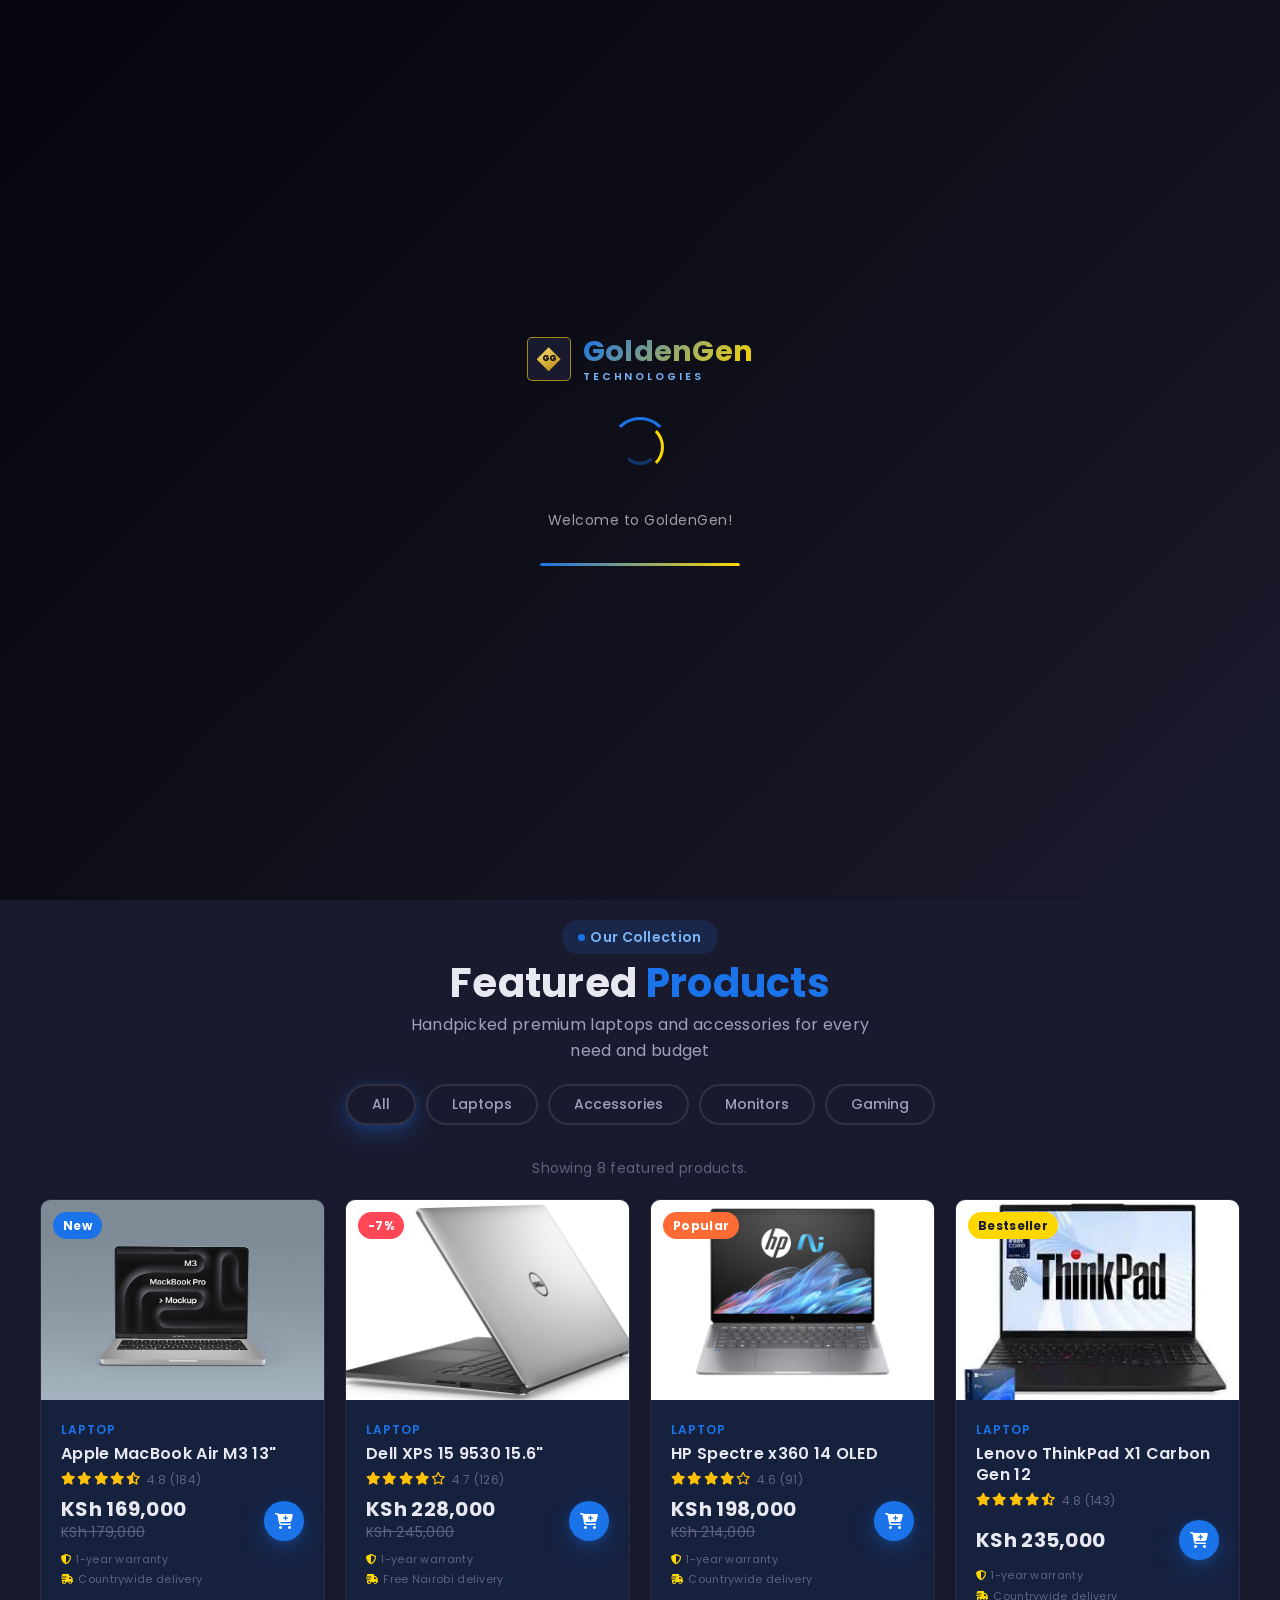
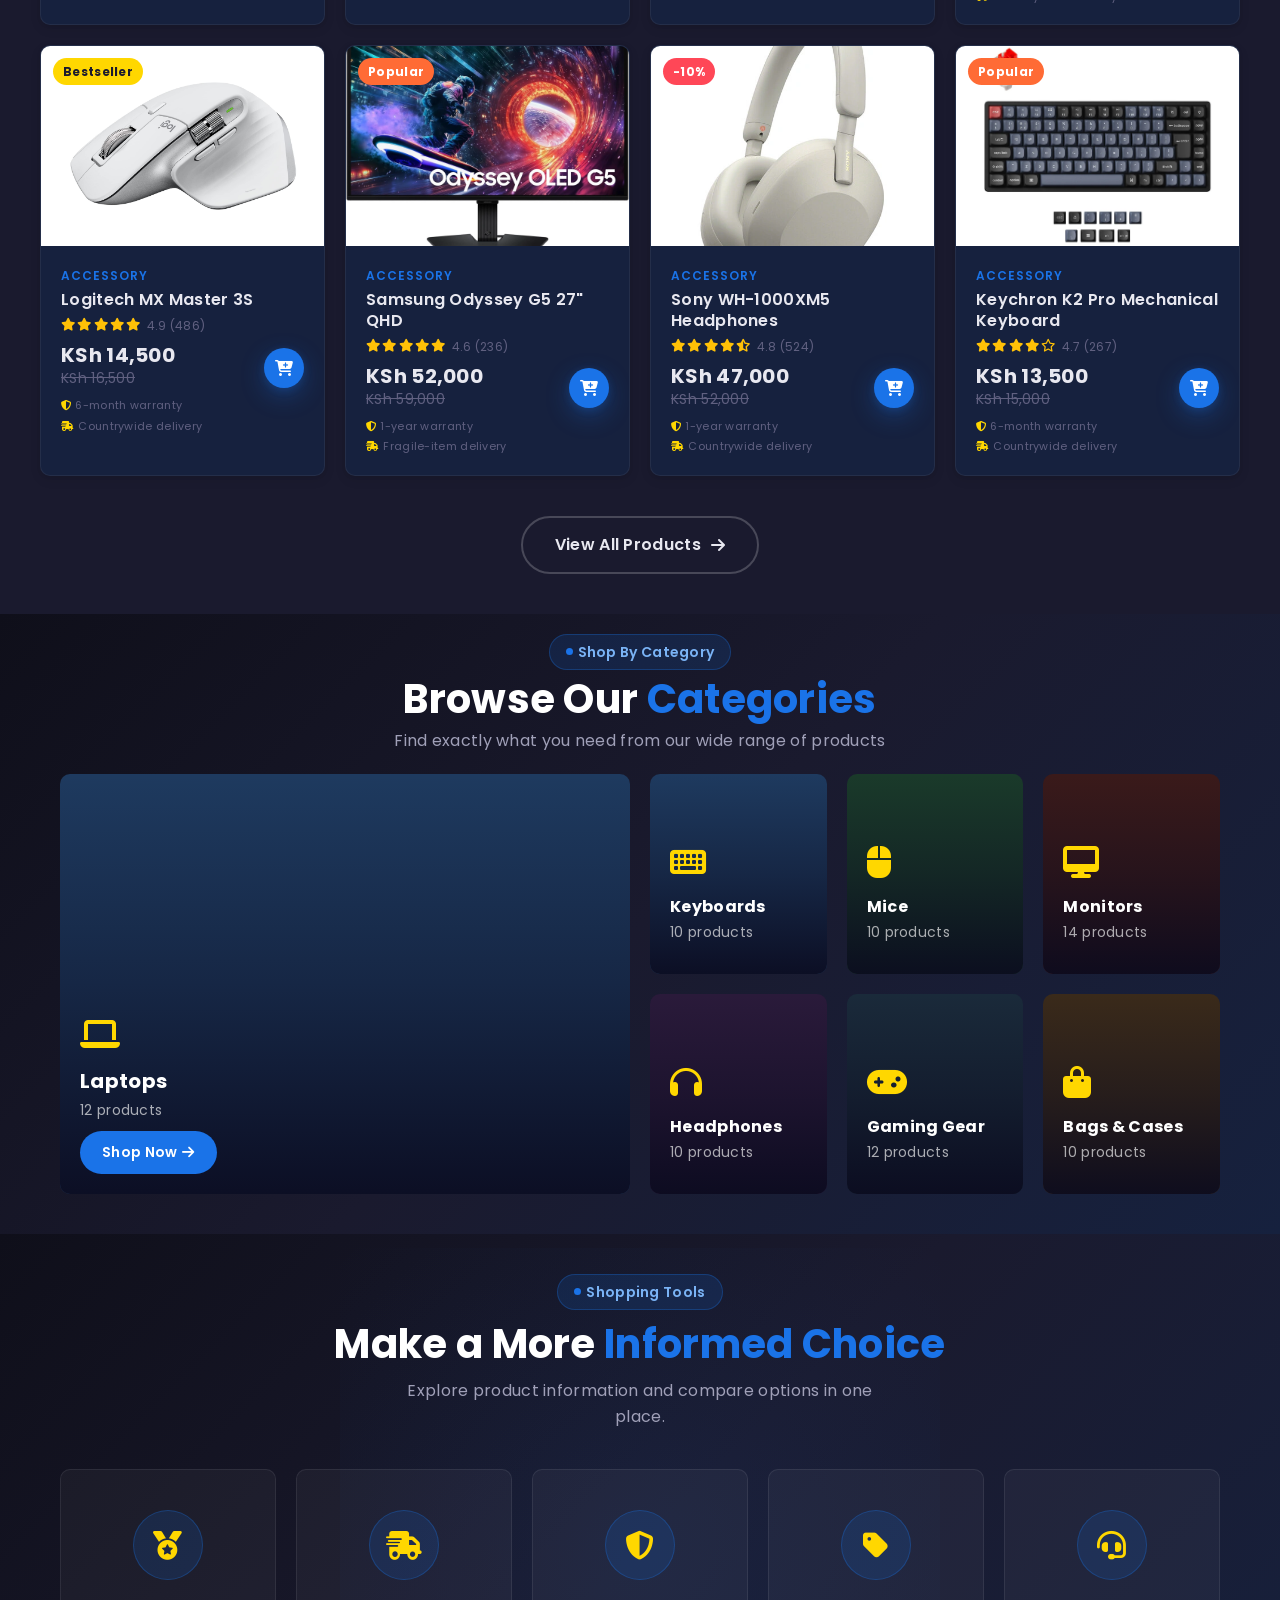
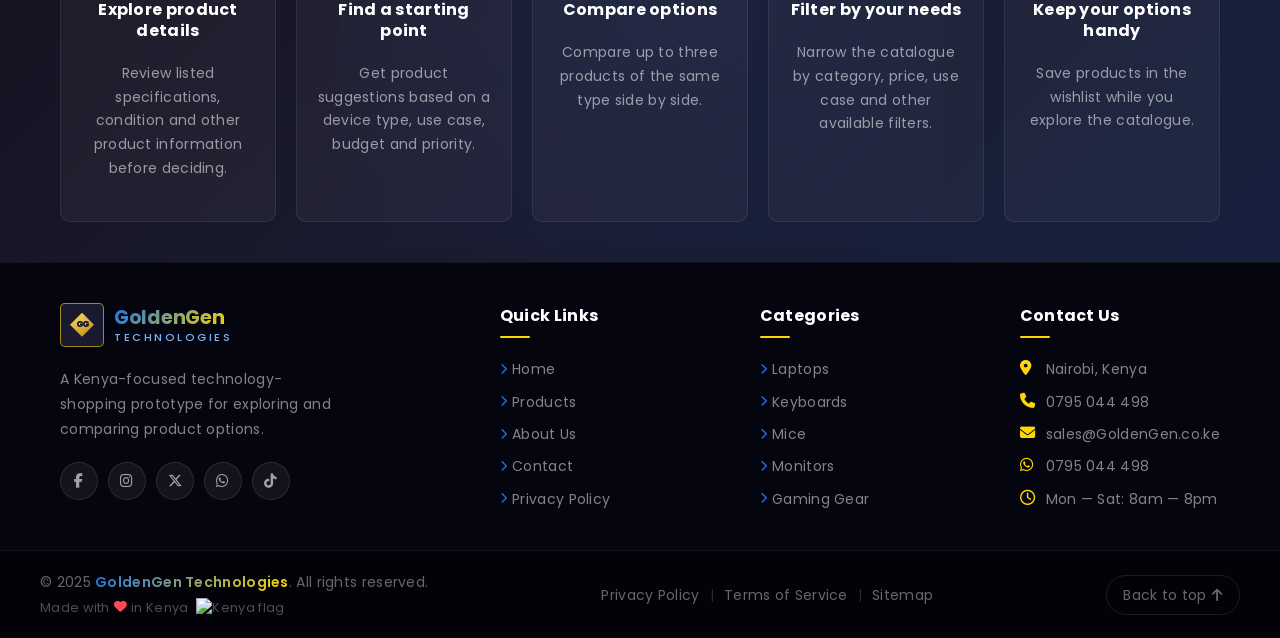
==== commit 6d6217d6: "Improve GoldenGen shopping experience and catalogue UX" ====
--- a/index.html
+++ b/index.html
@@ -3,6 +3,7 @@
   <head>
     <meta charset="UTF-8" />
     <meta name="viewport" content="width=device-width, initial-scale=1.0" />
+    <meta name="color-scheme" content="dark" />
     <title>GoldenGen Technologies | Laptops & Computer Accessories</title>
 
     <!-- Prevent flash of unstyled content -->
@@ -129,16 +130,17 @@
 
           <!--Cart-->
           <div class="cart-widget">
-            <a
-              href="#"
+            <button
+              type="button"
               class="cart-icon"
               aria-label="Shopping cart"
               aria-expanded="false"
+              aria-controls="cartDropdown"
               id="cartToggle"
             >
               <i class="fa-solid fa-cart-shopping" aria-hidden="true"></i>
               <span class="cart-count" id="cartCount">0</span>
-            </a>
+            </button>
 
             <div class="cart-dropdown" id="cartDropdown">
               <div class="cart-dropdown-header">
@@ -160,9 +162,10 @@
                   <span>Total</span>
                   <span id="cartDropdownTotal">KSh 0</span>
                 </div>
-                <button type="button" class="cart-dropdown-checkout">
-                  View cart (coming soon)
-                </button>
+                <a class="cart-dropdown-continue" href="products.html">
+                  Continue shopping
+                </a>
+                <p class="cart-dropdown-note">Checkout will be available soon.</p>
               </div>
             </div>
           </div>
@@ -211,10 +214,9 @@
 
           <!-- Description -->
           <p class="hero-description">
-            Discover the latest laptops, accessories and tech gear. Quality
-            products, competitive prices and delivery countrywide across Kenya.
+            Explore a Kenya-focused technology-shopping prototype with product
+            discovery, recommendations and side-by-side comparisons.
           </p>
-
           <!-- CTA Buttons -->
           <div class="hero-buttons">
             <a href="products.html" class="btn btn-primary">
@@ -227,21 +229,21 @@
             </a>
           </div>
 
-          <!-- Stats -->
+          <!-- Shopping tools available in this prototype -->
           <div class="hero-stats">
             <div class="hero-stat">
-              <span class="hero-stat-number">500+</span>
-              <span class="hero-stat-label">Products</span>
+              <span class="hero-stat-number">01</span>
+              <span class="hero-stat-label">Browse and filter</span>
             </div>
             <div class="hero-stat-divider"></div>
             <div class="hero-stat">
-              <span class="hero-stat-number">2K+</span>
-              <span class="hero-stat-label">Customers</span>
+              <span class="hero-stat-number">02</span>
+              <span class="hero-stat-label">Get recommendations</span>
             </div>
             <div class="hero-stat-divider"></div>
             <div class="hero-stat">
-              <span class="hero-stat-number">47</span>
-              <span class="hero-stat-label">Counties</span>
+              <span class="hero-stat-number">03</span>
+              <span class="hero-stat-label">Compare options</span>
             </div>
           </div>
         </div>
@@ -258,15 +260,15 @@
             <!-- Floating badges -->
             <div class="hero-badge hero-badge-1">
               <i class="fa-solid fa-shield-halved"></i>
-              <span>Warranty Included</span>
+              <span>Warranty details shown</span>
             </div>
             <div class="hero-badge hero-badge-2">
               <i class="fa-solid fa-truck-fast"></i>
-              <span>Free Delivery</span>
+              <span>Delivery estimates shown</span>
             </div>
             <div class="hero-badge hero-badge-3">
               <i class="fa-solid fa-star"></i>
-              <span>Top Rated</span>
+              <span>Ratings shown</span>
             </div>
           </div>
         </div>
@@ -296,16 +298,22 @@
           </p>
         </div>
 
-        <!-- Filter Tabs -->
-        <div class="filter-tabs">
-          <button class="filter-tab active" data-filter="all">All</button>
-          <button class="filter-tab" data-filter="laptops">Laptops</button>
-          <button class="filter-tab" data-filter="accessories">
+        <!-- Accessible category toggles; main.js also updates the live result count. -->
+        <div
+          class="filter-tabs"
+          role="group"
+          aria-label="Filter featured products"
+          aria-describedby="featuredProductsStatus"
+        >
+          <button type="button" class="filter-tab active" data-filter="all" aria-pressed="true">All</button>
+          <button type="button" class="filter-tab" data-filter="laptops" aria-pressed="false">Laptops</button>
+          <button type="button" class="filter-tab" data-filter="accessories" aria-pressed="false">
             Accessories
           </button>
-          <button class="filter-tab" data-filter="monitors">Monitors</button>
-          <button class="filter-tab" data-filter="gaming">Gaming</button>
-        </div>
+          <button type="button" class="filter-tab" data-filter="monitors" aria-pressed="false">Monitors</button>
+          <button type="button" class="filter-tab" data-filter="gaming" aria-pressed="false">Gaming</button>
+        </div>
+        <p class="filter-results-status" id="featuredProductsStatus" aria-live="polite"></p>
 
         <!-- Products Grid -->
         <div class="products-grid" id="productsGrid">
@@ -879,7 +887,9 @@
                 <i class="fa-solid fa-laptop"></i>
               </div>
               <h3 class="category-name">Laptops</h3>
-              <p class="category-count">120+ Products</p>
+              <p class="category-count" data-category-summary="laptops">
+                12 products
+              </p>
               <span class="category-btn">
                 Shop Now <i class="fa-solid fa-arrow-right"></i>
               </span>
@@ -898,7 +908,9 @@
                   <i class="fa-solid fa-keyboard"></i>
                 </div>
                 <h3 class="category-name">Keyboards</h3>
-                <p class="category-count">45+ Products</p>
+                <p class="category-count" data-category-summary="keyboards">
+                  10 products
+                </p>
               </div>
             </a>
 
@@ -912,7 +924,9 @@
                   <i class="fa-solid fa-computer-mouse"></i>
                 </div>
                 <h3 class="category-name">Mice</h3>
-                <p class="category-count">38+ Products</p>
+                <p class="category-count" data-category-summary="mice">
+                  10 products
+                </p>
               </div>
             </a>
 
@@ -926,7 +940,9 @@
                   <i class="fa-solid fa-desktop"></i>
                 </div>
                 <h3 class="category-name">Monitors</h3>
-                <p class="category-count">30+ Products</p>
+                <p class="category-count" data-category-summary="monitors">
+                  14 products
+                </p>
               </div>
             </a>
 
@@ -940,7 +956,9 @@
                   <i class="fa-solid fa-headphones"></i>
                 </div>
                 <h3 class="category-name">Headphones</h3>
-                <p class="category-count">52+ Products</p>
+                <p class="category-count" data-category-summary="headphones">
+                  10 products
+                </p>
               </div>
             </a>
 
@@ -954,7 +972,9 @@
                   <i class="fa-solid fa-gamepad"></i>
                 </div>
                 <h3 class="category-name">Gaming Gear</h3>
-                <p class="category-count">67+ Products</p>
+                <p class="category-count" data-category-summary="gaming">
+                  12 products
+                </p>
               </div>
             </a>
 
@@ -968,7 +988,9 @@
                   <i class="fa-solid fa-bag-shopping"></i>
                 </div>
                 <h3 class="category-name">Bags & Cases</h3>
-                <p class="category-count">28+ Products</p>
+                <p class="category-count" data-category-summary="bags">
+                  10 products
+                </p>
               </div>
             </a>
           </div>
@@ -983,78 +1005,70 @@
         <div class="section-header">
           <div class="section-tag why-us-tag">
             <span class="section-tag-dot"></span>
-            Why Choose Us
+            Shopping Tools
           </div>
           <h2 class="section-title why-us-title">
-            Why Shop With
-            <span class="section-title-highlight">GoldenGen?</span>
+            Make a More
+            <span class="section-title-highlight">Informed Choice</span>
           </h2>
           <p class="section-subtitle why-us-subtitle">
-            We are committed to giving you the best shopping experience every
-            time
+            Explore product information and compare options in one place.
           </p>
         </div>
 
         <!-- Cards Grid -->
         <div class="why-us-grid">
-          <!-- Card 1 — Quality Products -->
           <div class="why-us-card">
             <div class="why-us-icon-wrapper">
               <i class="fa-solid fa-medal"></i>
             </div>
-            <h3 class="why-us-title-card">Quality Products</h3>
+            <h3 class="why-us-title-card">Explore product details</h3>
             <p class="why-us-desc">
-              Every product we sell is carefully vetted for quality and
-              performance. Only the best brands make it to our shelves.
+              Review listed specifications, condition and other product
+              information before deciding.
             </p>
           </div>
 
-          <!-- Card 2 — Fast Delivery -->
           <div class="why-us-card">
             <div class="why-us-icon-wrapper">
               <i class="fa-solid fa-truck-fast"></i>
             </div>
-            <h3 class="why-us-title-card">Fast Countrywide Delivery</h3>
+            <h3 class="why-us-title-card">Find a starting point</h3>
             <p class="why-us-desc">
-              We deliver to all 47 counties across Kenya. Fast, reliable and
-              affordable delivery right to your doorstep.
+              Get product suggestions based on a device type, use case, budget
+              and priority.
             </p>
           </div>
 
-          <!-- Card 3 — Warranty -->
           <div class="why-us-card">
             <div class="why-us-icon-wrapper">
               <i class="fa-solid fa-shield-halved"></i>
             </div>
-            <h3 class="why-us-title-card">Warranty Protection</h3>
+            <h3 class="why-us-title-card">Compare options</h3>
             <p class="why-us-desc">
-              New laptops come with a full 1 year warranty, refurbished units
-              with 6 months. Shop with confidence knowing your investment is
-              fully protected.
+              Compare up to three products of the same type side by side.
             </p>
           </div>
 
-          <!-- Card 4 — Best Prices -->
           <div class="why-us-card">
             <div class="why-us-icon-wrapper">
               <i class="fa-solid fa-tag"></i>
             </div>
-            <h3 class="why-us-title-card">Best Prices</h3>
+            <h3 class="why-us-title-card">Filter by your needs</h3>
             <p class="why-us-desc">
-              We offer the most competitive prices in Kenya. Get premium
-              products without breaking the bank.
+              Narrow the catalogue by category, price, use case and other
+              available filters.
             </p>
           </div>
 
-          <!-- Card 5 — 24/7 Support -->
+          <!-- Card 5 — customer support -->
           <div class="why-us-card">
             <div class="why-us-icon-wrapper">
               <i class="fa-solid fa-headset"></i>
             </div>
-            <h3 class="why-us-title-card">24/7 Customer Support</h3>
+            <h3 class="why-us-title-card">Keep your options handy</h3>
             <p class="why-us-desc">
-              Our support team is always available via WhatsApp, email or phone.
-              We are here whenever you need us.
+              Save products in the wishlist while you explore the catalogue.
             </p>
           </div>
         </div>
@@ -1081,8 +1095,8 @@
               </div>
             </a>
             <p class="quick-links-brand-desc">
-              Your trusted source for premium laptops and computer accessories
-              in Kenya. Quality products, best prices, delivered countrywide.
+              A Kenya-focused technology-shopping prototype for exploring and
+              comparing product options.
             </p>
             <div class="quick-links-social">
               <a href="#" class="social-icon" aria-label="Facebook">
@@ -1240,7 +1254,11 @@
     </footer>
 
     <!-- Quick-view dialog -->
-    <dialog class="quick-view-dialog" id="quickViewDialog">
+    <dialog
+      class="quick-view-dialog"
+      id="quickViewDialog"
+      aria-labelledby="quickViewTitle"
+    >
       <button
         type="button"
         class="quick-view-close"
@@ -1262,6 +1280,7 @@
     <!-- Screen reader announcer for dark mode -->
     <div id="srAnnouncer" aria-live="polite" class="sr-only"></div>
 
+    <script src="js/catalogue-summary.js"></script>
     <script src="js/shared.js"></script>
     <script src="js/main.js"></script>
   </body>
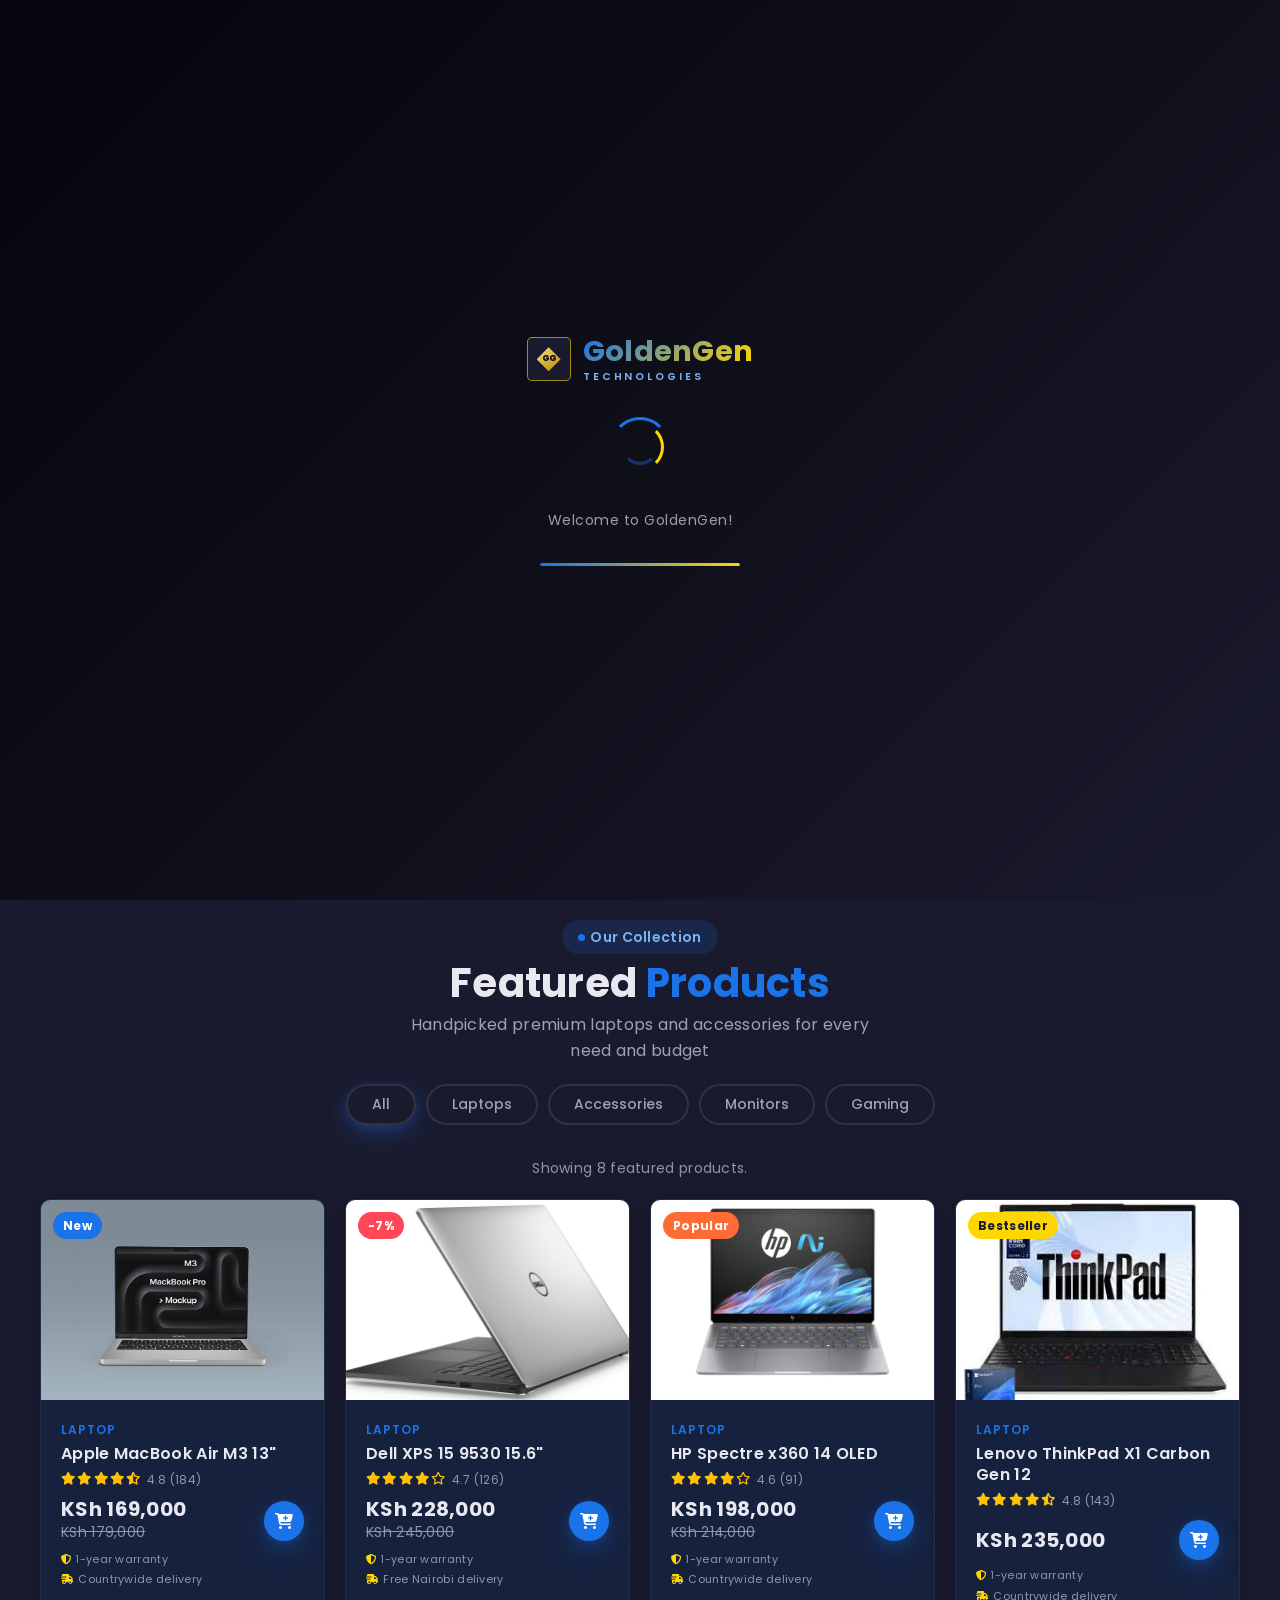
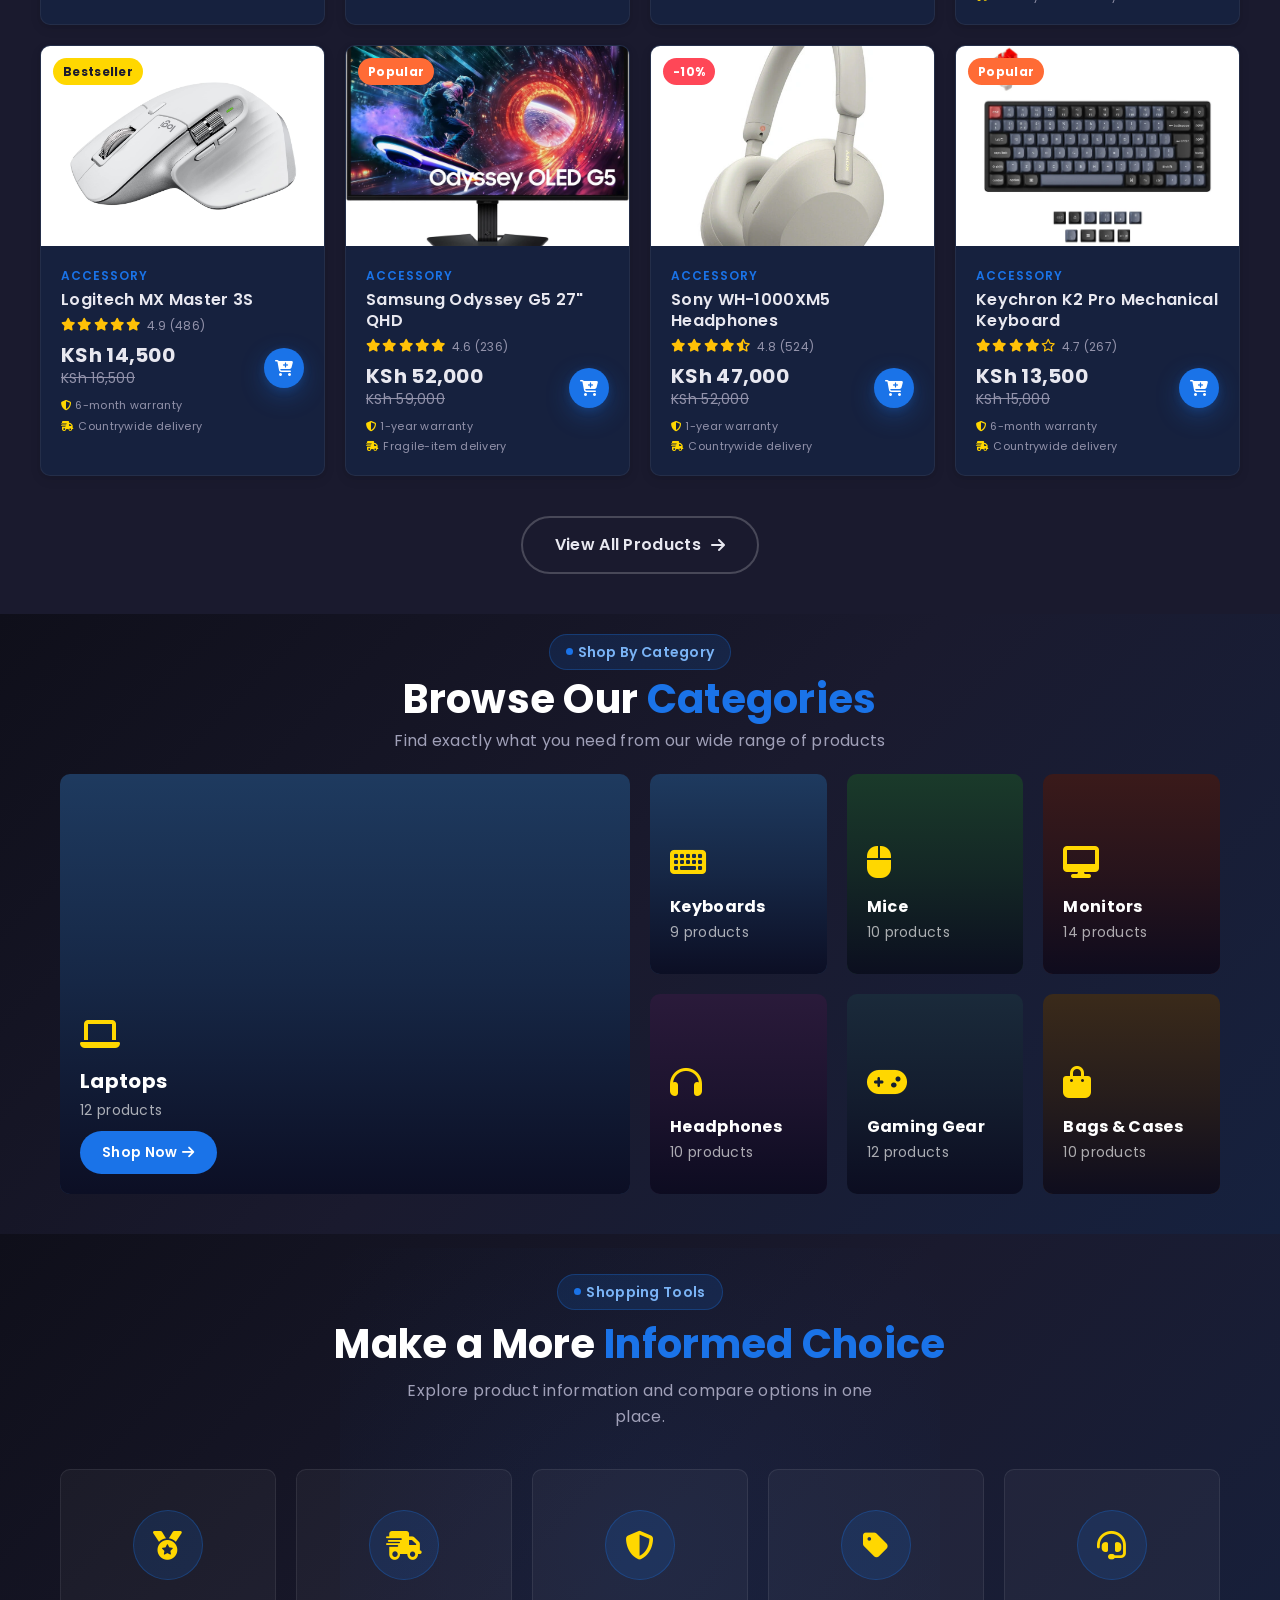
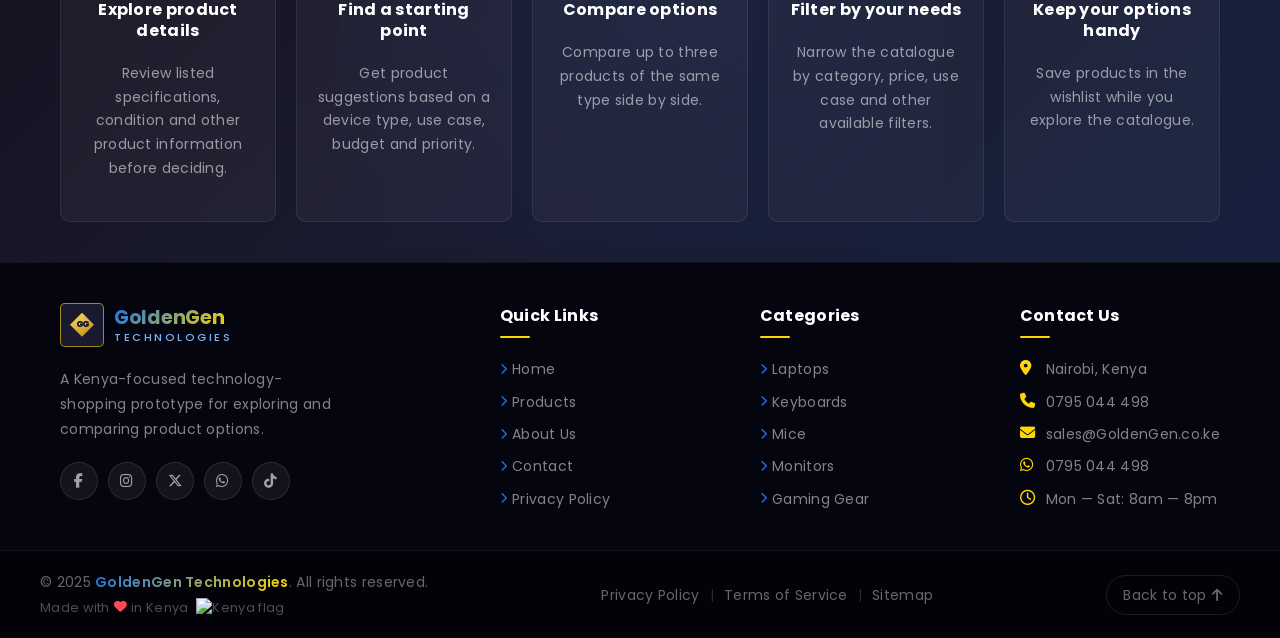
==== commit e7fb537c: "Expand catalogue and improve shopping flows" ====
--- a/index.html
+++ b/index.html
@@ -165,7 +165,9 @@
                 <a class="cart-dropdown-continue" href="products.html">
                   Continue shopping
                 </a>
-                <p class="cart-dropdown-note">Checkout will be available soon.</p>
+                <p class="cart-dropdown-note">
+                  Checkout will be available soon.
+                </p>
               </div>
             </div>
           </div>
@@ -260,15 +262,15 @@
             <!-- Floating badges -->
             <div class="hero-badge hero-badge-1">
               <i class="fa-solid fa-shield-halved"></i>
-              <span>Warranty details shown</span>
+              <span>Top rated</span>
             </div>
             <div class="hero-badge hero-badge-2">
               <i class="fa-solid fa-truck-fast"></i>
-              <span>Delivery estimates shown</span>
+              <span>Fast countrywide delivery</span>
             </div>
             <div class="hero-badge hero-badge-3">
               <i class="fa-solid fa-star"></i>
-              <span>Ratings shown</span>
+              <span>Warranty included</span>
             </div>
           </div>
         </div>
@@ -305,15 +307,52 @@
           aria-label="Filter featured products"
           aria-describedby="featuredProductsStatus"
         >
-          <button type="button" class="filter-tab active" data-filter="all" aria-pressed="true">All</button>
-          <button type="button" class="filter-tab" data-filter="laptops" aria-pressed="false">Laptops</button>
-          <button type="button" class="filter-tab" data-filter="accessories" aria-pressed="false">
+          <button
+            type="button"
+            class="filter-tab active"
+            data-filter="all"
+            aria-pressed="true"
+          >
+            All
+          </button>
+          <button
+            type="button"
+            class="filter-tab"
+            data-filter="laptops"
+            aria-pressed="false"
+          >
+            Laptops
+          </button>
+          <button
+            type="button"
+            class="filter-tab"
+            data-filter="accessories"
+            aria-pressed="false"
+          >
             Accessories
           </button>
-          <button type="button" class="filter-tab" data-filter="monitors" aria-pressed="false">Monitors</button>
-          <button type="button" class="filter-tab" data-filter="gaming" aria-pressed="false">Gaming</button>
-        </div>
-        <p class="filter-results-status" id="featuredProductsStatus" aria-live="polite"></p>
+          <button
+            type="button"
+            class="filter-tab"
+            data-filter="monitors"
+            aria-pressed="false"
+          >
+            Monitors
+          </button>
+          <button
+            type="button"
+            class="filter-tab"
+            data-filter="gaming"
+            aria-pressed="false"
+          >
+            Gaming
+          </button>
+        </div>
+        <p
+          class="filter-results-status"
+          id="featuredProductsStatus"
+          aria-live="polite"
+        ></p>
 
         <!-- Products Grid -->
         <div class="products-grid" id="productsGrid">
@@ -909,7 +948,7 @@
                 </div>
                 <h3 class="category-name">Keyboards</h3>
                 <p class="category-count" data-category-summary="keyboards">
-                  10 products
+                  9 products
                 </p>
               </div>
             </a>
